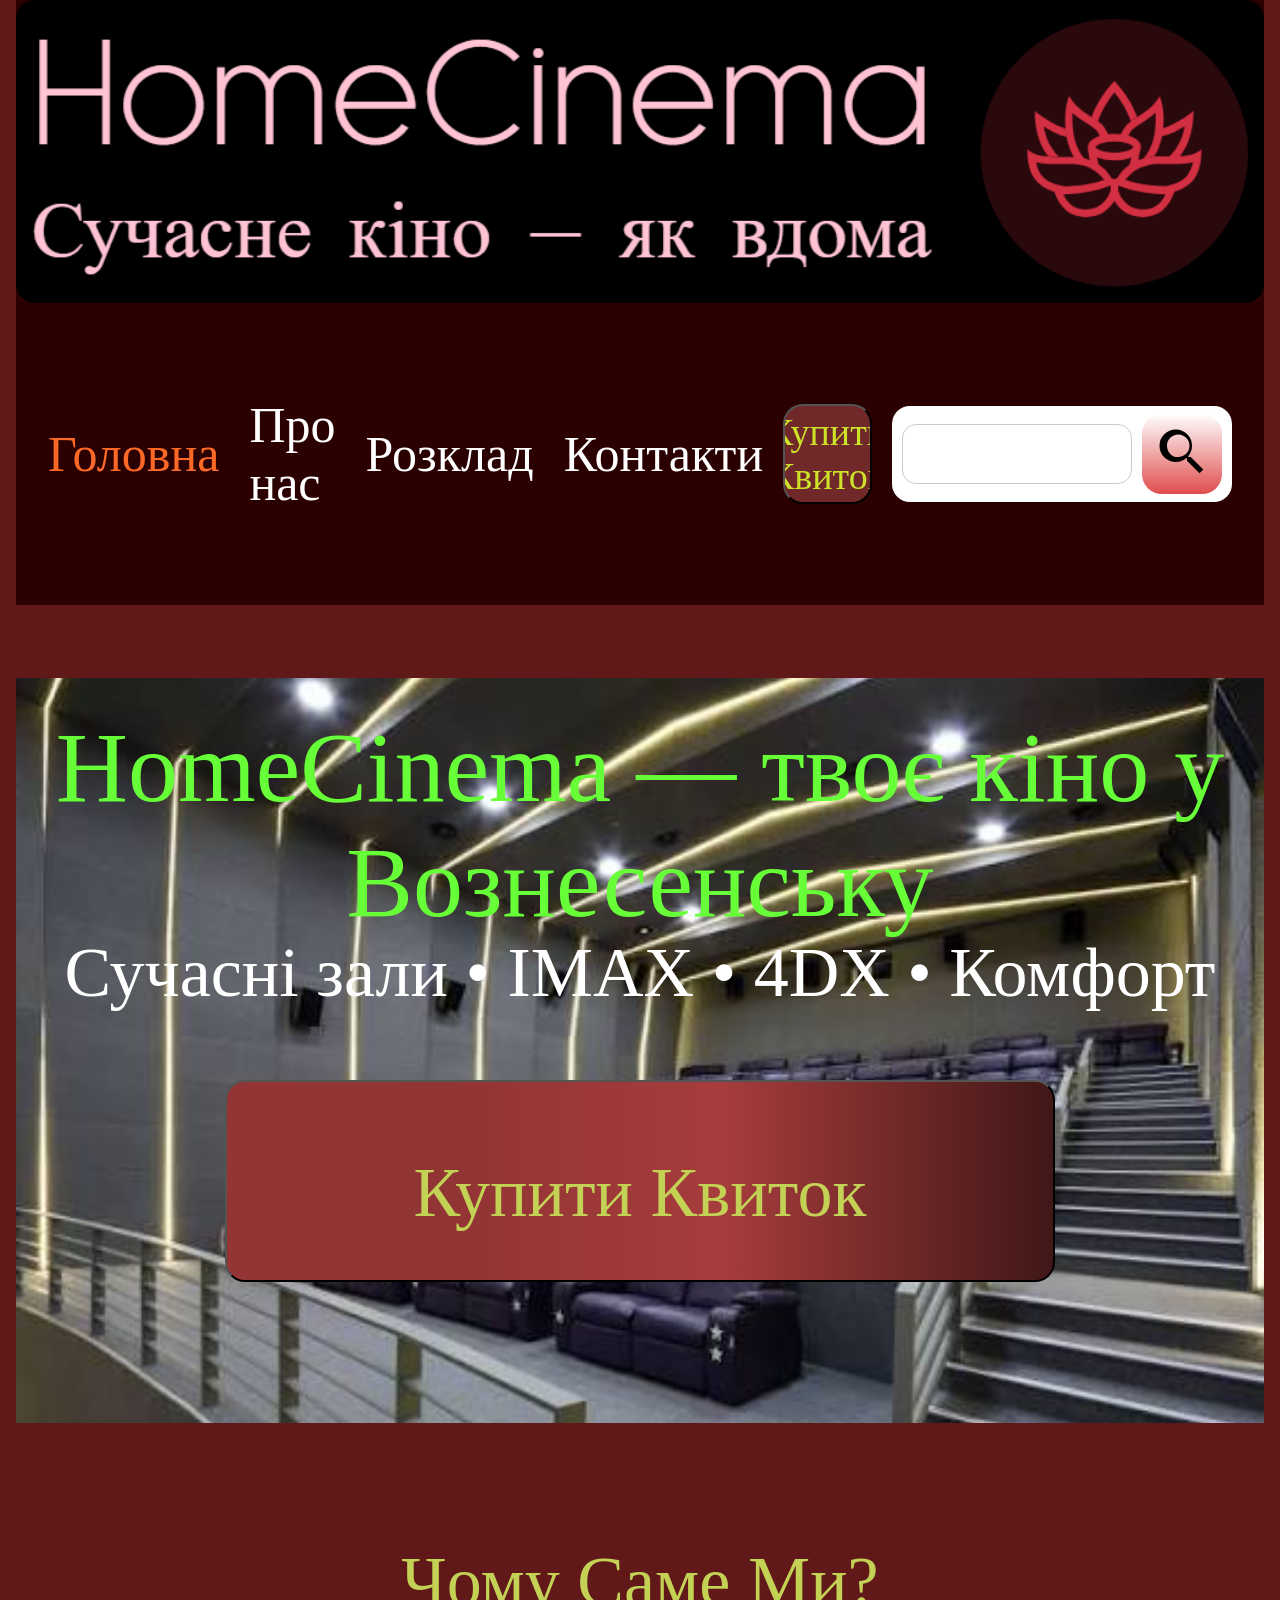
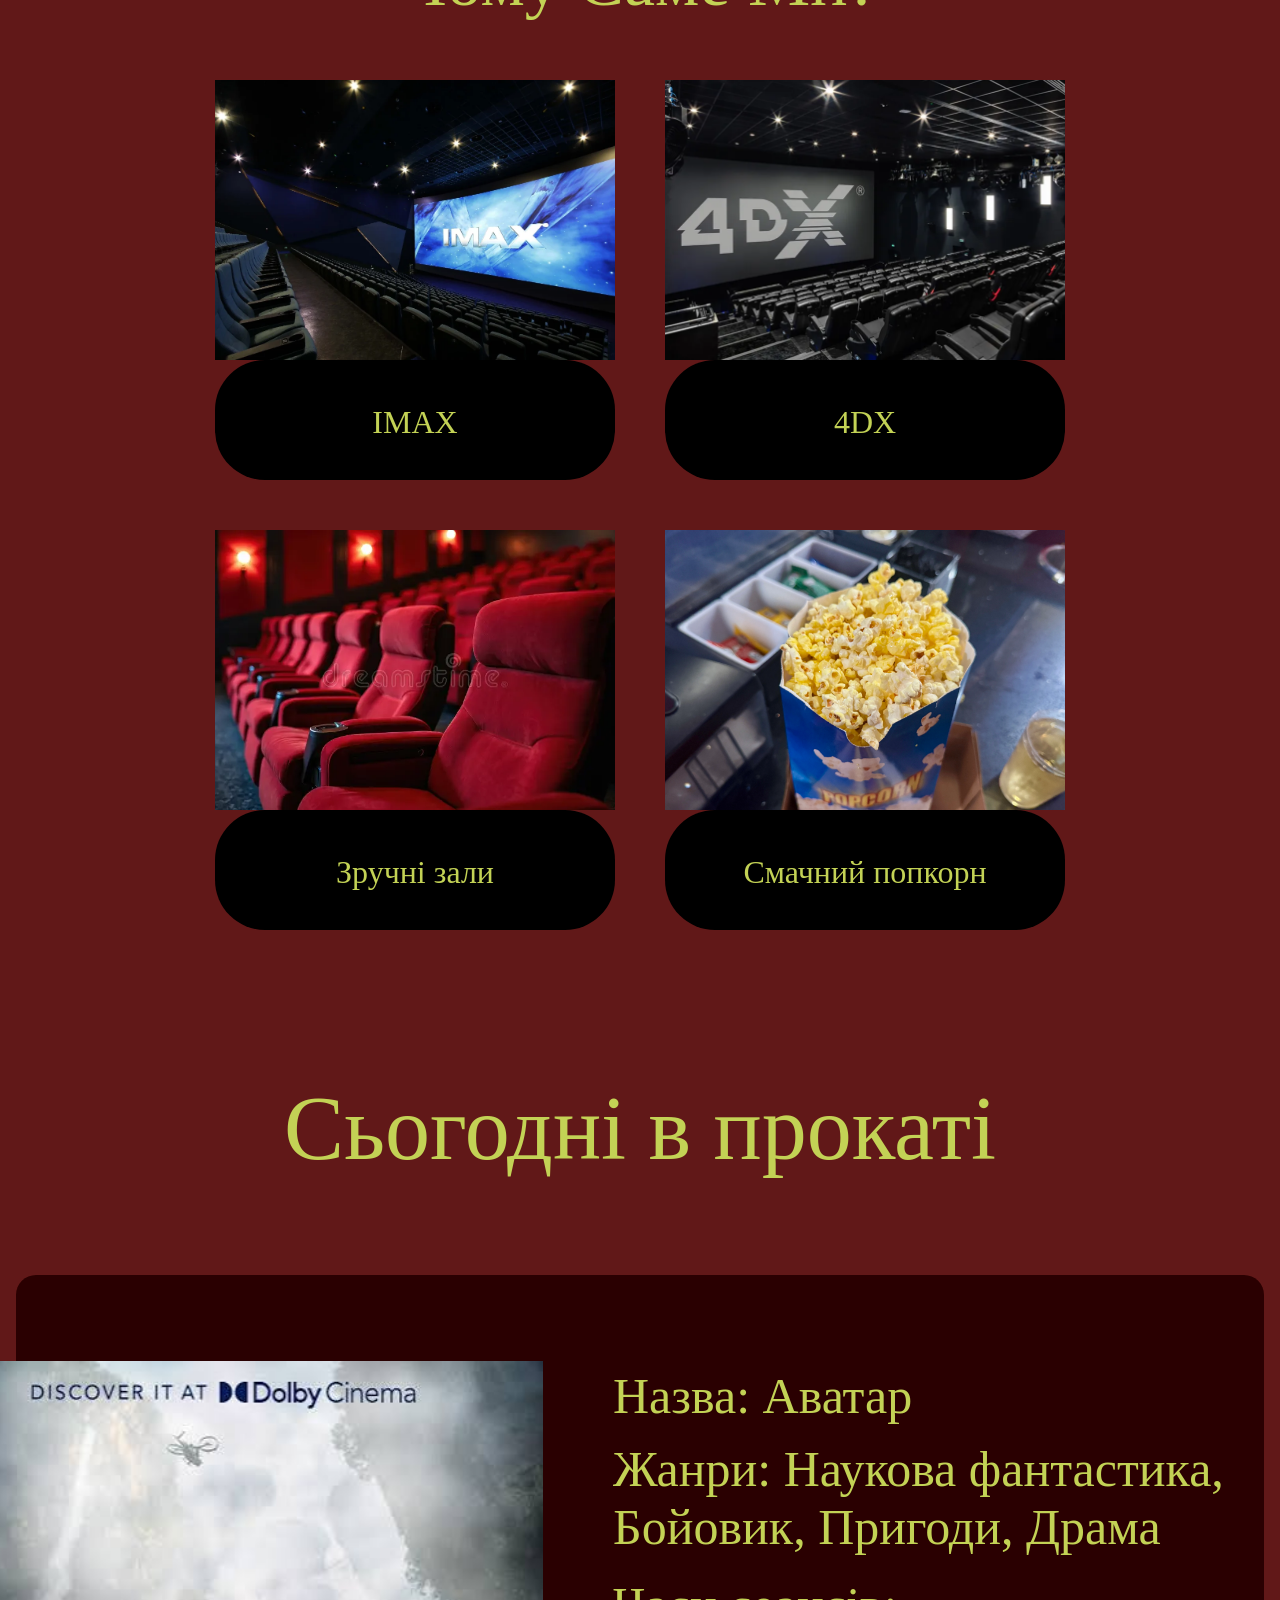
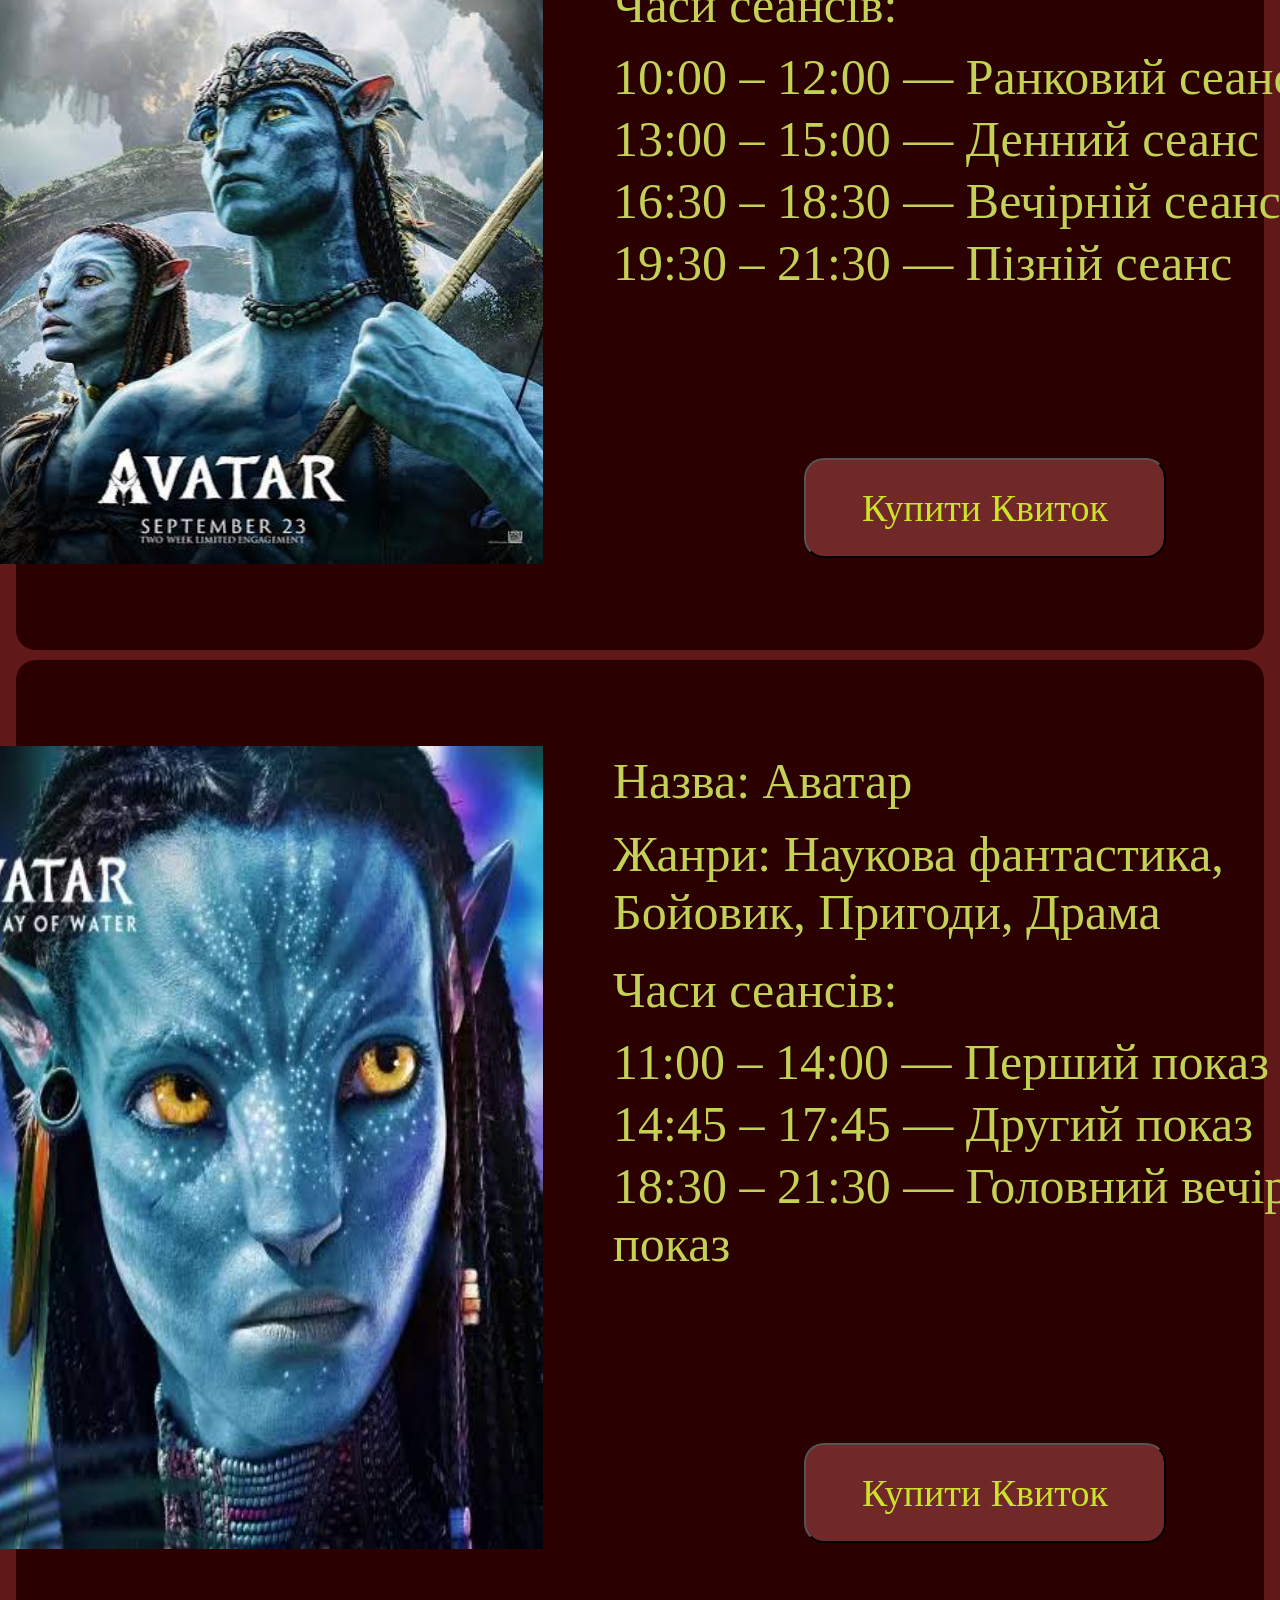
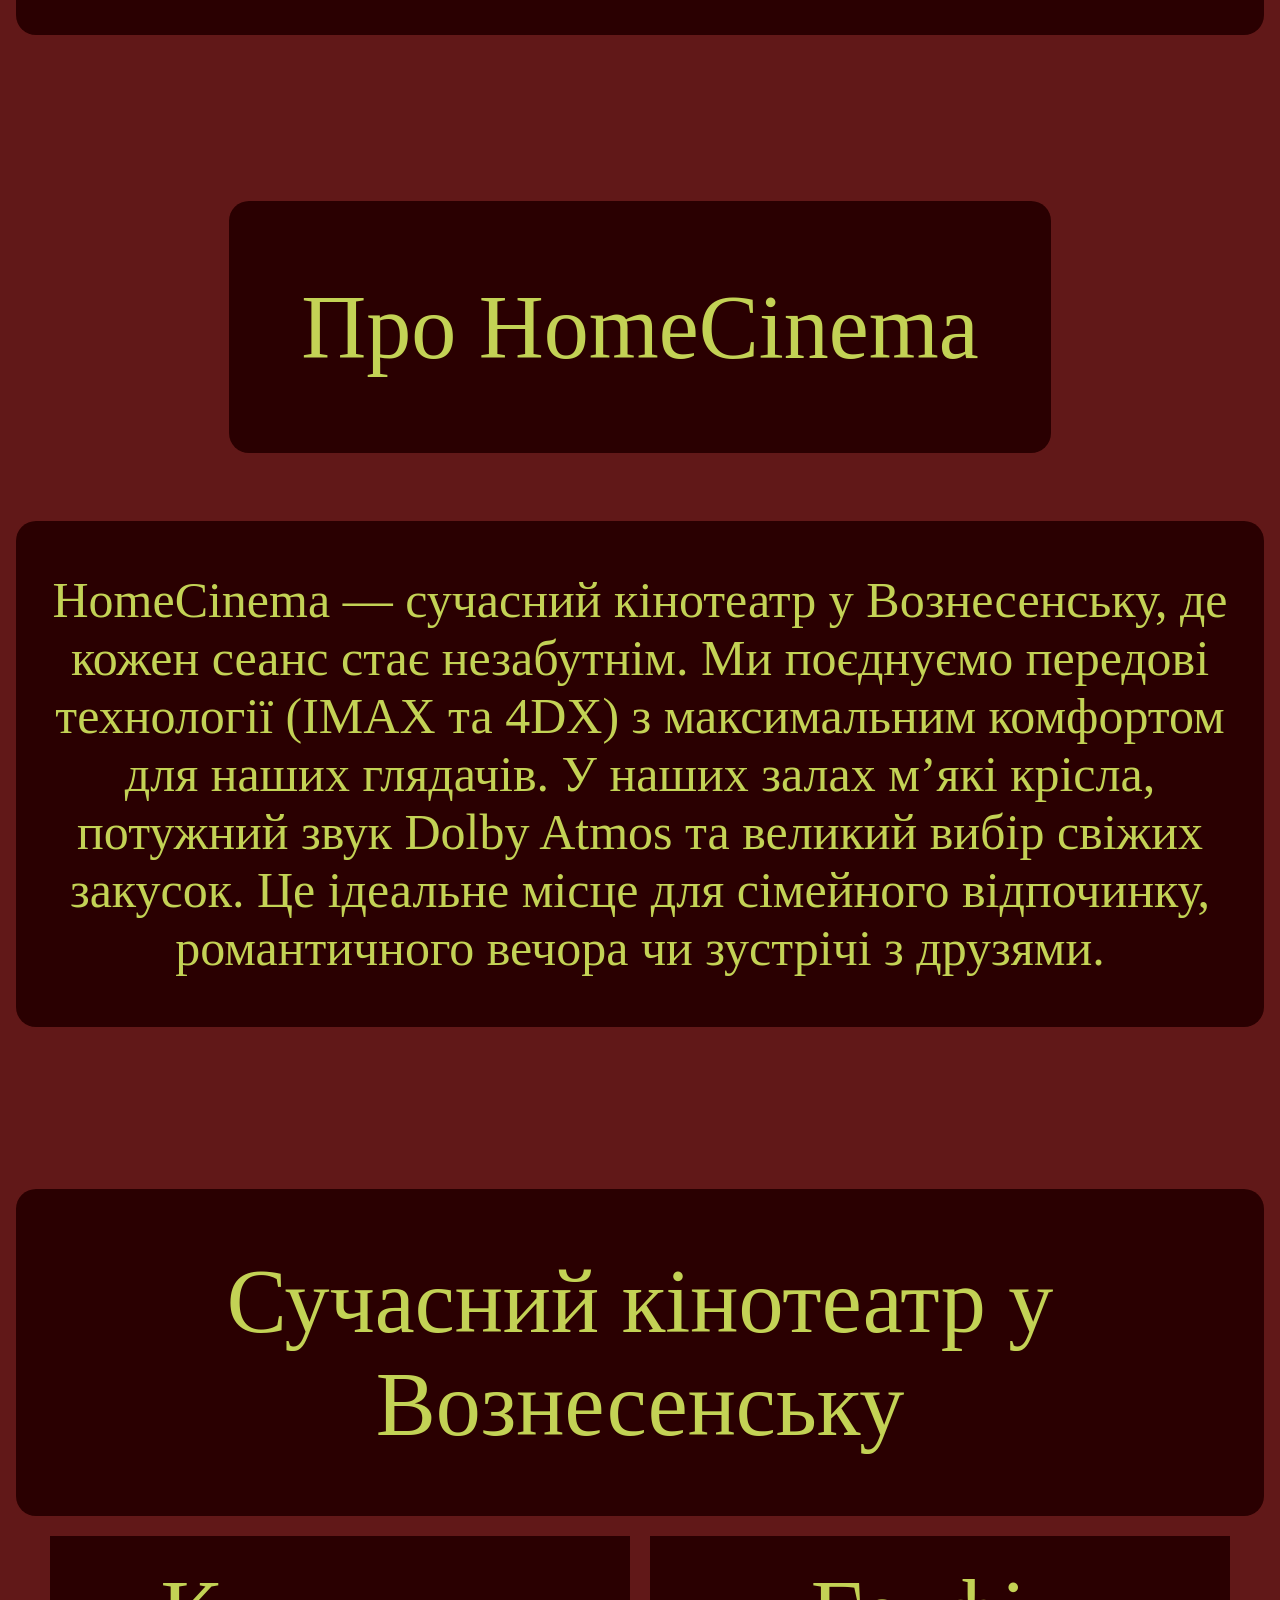
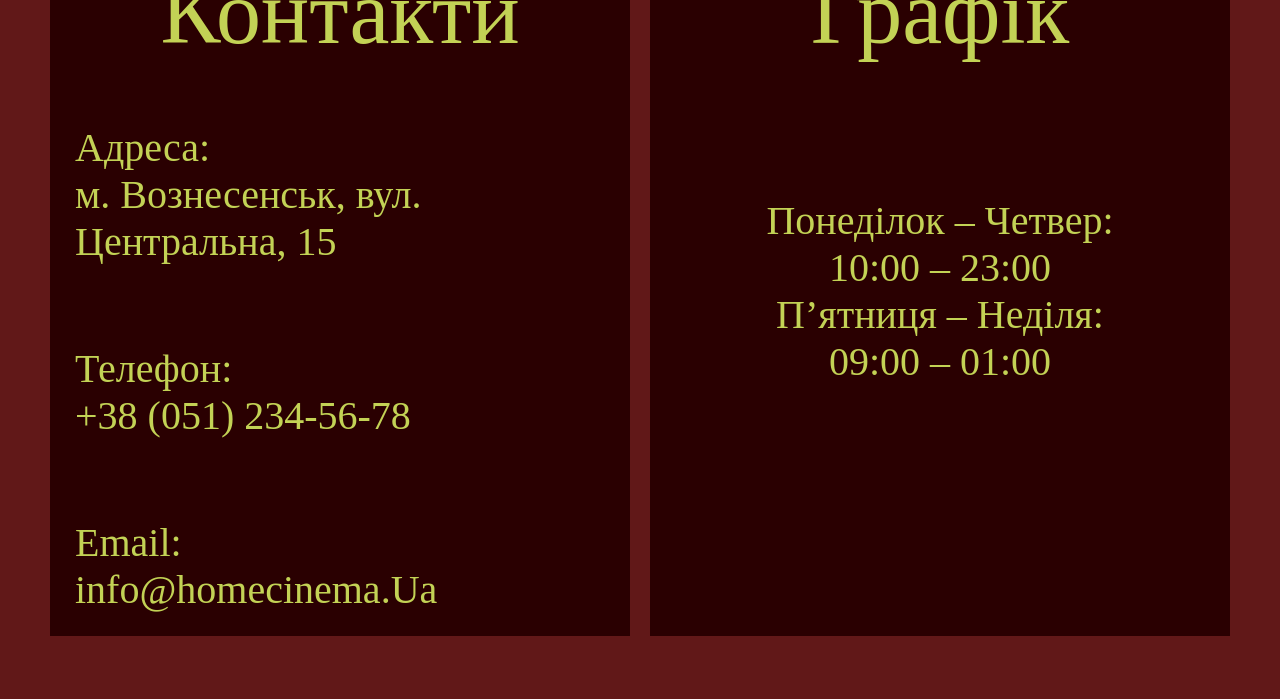
==== docs/index.html @ b706de4a "Add files via upload" ====
<!DOCTYPE html>
<html lang="ru">
<head>
    <meta charset="UTF-8">
    <meta name="viewport" content="width=device-width, initial-scale=1.0">
    <title>HomeCinema</title>
    <link rel="stylesheet" href="style.css">
</head>
<body>
    <header class="banner">
        <div class="logo">
            <img src="images/logo/HomeCinema-logo-transparent.png" alt="HomeCinema Logo" class="logo-image">
        </div>

        <div class="menu">
            <div class="menu-item">
                <a href="#" class="menu_link_now">Головна</a>
                <a href="about.html" class="menu_link">Про нас</a>
                <a href="schedule.html" class="menu_link">Розклад</a>
                <a href="contacts.html" class="menu_link">Контакти</a>
            </div>
            <button class="button" type="button"><p class="button_text">Купити Квиток</p></button>
            <div class="search">
                <input type="text" class="search_input" placeholder="">
                <button class="search_button" type="button" aria-label="Search">
                    <svg class="search_icon" viewBox="0 0 24 24" xmlns="http://www.w3.org/2000/svg" aria-hidden="true">
                        <path d="M15.5 14h-.79l-.28-.27A6.471 6.471 0 0016 9.5 6.5 6.5 0 109.5 16c1.61 0 3.09-.59 4.23-1.57l.27.28v.79l5 4.99L20.49 19l-4.99-5zm-6 0C8.01 14 6 11.99 6 9.5S8.01 5 10.5 5 15 7.01 15 9.5 12.99 14 10.5 14z"/>
                    </svg>
                </button>
            </div>
        </div>
    </header>

    <section class="hero_section">
        <h1 class="hero_section_title1">HomeCinema — твоє кіно у Вознесенську</h1>

        <h2 class="hero_text1">Сучасні зали • IMAX • 4DX • Комфорт</h2>

        <button class="hero_button" type="button"><p class="hero_button_text">Купити Квиток</p></button>
    </section>

    <section class="why_section">
        <h2 class="why_section_title">Чому Саме Ми?</h2>

        <div class="why_section_content">
            <article class="why_section_article">
                <img src="images/Imax.webp" alt="Why Section Imax" class="why_section_item_image">
                <div class="why_section_item_shadow">
                    <h3 class="why_section_item_title">IMAX</h3>
                    <p class="why_section_item_text">Відчуй кіно на новому рівні — гігантський екран та ефект присутності.</p>
                </div>
            </article>

            <article class="why_section_article">
                <img src="images/4DX.webp" alt="Why Section 4DX" class="why_section_item_image">
                <div class="why_section_item_shadow">
                    <h3 class="why_section_item_title">4DX</h3>
                    <p class="why_section_item_text">Рухомі крісла, вітер, вода та ефекти. Кіно, яке відчуваєш всім тілом.</p>
                </div>
            </article>

            <article class="why_section_article">
                <img src="images/Зручні зали.webp" alt="Why Section Зручні зали" class="why_section_item_image">
                <div class="why_section_item_shadow">
                    <h3 class="why_section_item_title">Зручні зали</h3>
                    <p class="why_section_item_text">Комфортні крісла для довгого перегляду</p>
                </div>
            </article>

            <article class="why_section_article">
                <img src="images/Смачний попкорн.webp" alt="Why Section Смачний попкорн" class="why_section_item_image">
                <div class="why_section_item_shadow">
                    <h3 class="why_section_item_title">Смачний попкорн</h3>
                    <p class="why_section_item_text">Смачні закуски та напої</p>
                </div>
            </article>
        </div>
    </section>

    <section class="at_cinema_section">
        <h2 class="at_cinema_tittle">Сьогодні в прокаті</h2>
        <article class="at_cinema_article">
            <img src="images/заставки/Аватар1.jfif" alt="At Cinema Фільм 1" class="at_cinema_item_image">
            <div class="at_cinema_item_shadow">
                <div class="at_cinema_item_text">
                    <p class="at_cinema_item_name">Назва: Аватар</p>
                    <p class="at_cinema_item_genres">Жанри: Наукова фантастика, Бойовик, Пригоди, Драма</p>
                    <p>Часи сеансів:</p>
                    <ul>
                        <li class="no_marks">10:00 – 12:00 — Ранковий сеанс</li>
                        <li class="no_marks">13:00 – 15:00 — Денний сеанс</li>
                        <li class="no_marks">16:30 – 18:30 — Вечірній сеанс</li>
                        <li class="no_marks">19:30 – 21:30 — Пізній сеанс </li>
                    </ul>
                </div>

                <button class="button" type="button"><p class="button_text">Купити Квиток</p></button>
            </div>
        </article>

        <article class="at_cinema_article">
            <img src="images/заставки/аватар2.jfif" alt="At Cinema Фільм 1" class="at_cinema_item_image">
            <div class="at_cinema_item_shadow">
                <div class="at_cinema_item_text">
                    <p class="at_cinema_item_name">Назва: Аватар</p>
                    <p class="at_cinema_item_genres">Жанри: Наукова фантастика, Бойовик, Пригоди, Драма</p>
                    <p>Часи сеансів:</p>
                    <ul>
                        <li class="no_marks">11:00 – 14:00 — Перший показ</li>
                        <li class="no_marks">14:45 – 17:45 — Другий показ</li>
                        <li class="no_marks">18:30 – 21:30 — Головний вечірній показ</li>
                    </ul>
                </div>

                <button class="button" type="button"><p class="button_text">Купити Квиток</p></button>
            </div>
        </article>
    </section>

    <section class="info_section">
        <div class="info_section_tittle">
            <h1 class="info_section_tittle_text">Про HomeCinema</h1>
        </div>

        <div class="info_section_text">
            <p>
            HomeCinema — сучасний кінотеатр у Вознесенську, де кожен сеанс стає незабутнім. Ми поєднуємо передові 
            технології (IMAX та 4DX) з максимальним комфортом для наших глядачів.
            У наших залах м’які крісла, потужний звук Dolby Atmos та великий вибір свіжих закусок. Це ідеальне місце 
            для сімейного відпочинку, романтичного вечора чи зустрічі з друзями.
            </p>
        </div>
    </section>

    <footer class="footer_section">
        <div class="footer_tittle">
            <h1 class="footer_tittle_text">Сучасний кінотеатр у Вознесенську</h1>
        </div>

        <div class="footer_info">
            <article class="footer_article">
                <h2 class="footer_article_tittle1">Контакти</h2>
                <p class="footer_article_text1">Адреса: <br> м. Вознесенськ, вул. Центральна, 15</p>
                <p class="footer_article_text1">Телефон: <br> +38 (051) 234-56-78</p>
                <p class="footer_article_text1">Email: <br> info@homecinema.Ua</p>
            </article>

            <article class="footer_article">
                <h2 class="footer_article_tittle2">Графік</h2>
                <p class="footer_article_text2">Понеділок – Четвер: <br> 10:00 – 23:00 <br> П’ятниця – Неділя: <br> 09:00 – 01:00</p>
            </article>
        </div>
    </footer>
</body>
</html>
---- docs/style.css ----
* {
    box-sizing: border-box;
}

html {
    font-size: 16px;
    -webkit-text-size-adjust: 100%;
    -ms-text-size-adjust: 100%;
    text-size-adjust: 100%;
}

html, body {
    max-width: 100%;
    overflow-x: hidden;
}

img {
    max-width: 100%;
    height: auto;
}

body {
    display: flex;
    flex-direction: column;
    align-items: center;
    gap: 73px;

    margin: 0;
    padding: 0 16px;
    width: 100%;
    max-width: 100%;

    background-color: #611818;
    font-size: 16px;
}

/* #region Header */
.banner {
    display: flex;
    flex-direction: column;
    justify-content: center;
    align-items: stretch;
    width: 100%;
    max-width: 1800px;

    background-color: #2A0001;
}

.logo {
    width: 100%;
    height: 302.67px;

    display: flex;
    justify-content: center;

    background-color: #000000;
    
    border-radius: 19px;
    overflow: hidden;
}

.logo_image {
    width: 1214.86px;
    height: 100%;
}

.menu {
    width: 100%;
    height: 302.67px;

    display: flex;
    flex-direction: row;
    justify-content: space-between;
    align-items: center;
    padding: 0 60px;
    box-sizing: border-box;
    gap: 20px;
}

.menu-item {
    width: 1030px;
    height: 61.69px;

    display: flex;
    flex-direction: row;
    align-items: center;
    gap: 30px;
}

.menu_link_now {
    font-family: "Imperial Script", cursive;
    font-weight: 400;
    font-size: 50px;
    color: #FF6928;
    text-decoration: none;
}

.menu_link {
    font-family: "Imperial Script", cursive;
    font-weight: 400;
    font-size: 50px;
    color: #FFFFFF;
    text-decoration: none;
}

.menu_link:hover {
    color: #FF8D28;
}

.button {
    width: 362px;
    height: 100px;

    display: flex;
    justify-content: center;
    align-items: center;

    background-color: #702828;

    border-radius: 20px;
    overflow: hidden;

    font-family: "Imperial Script", cursive;
    font-weight: 400;
    font-size: 38px;
    color: #CDE329;
    text-decoration: none;
}

.button:hover {
    color: #A7FFE4;
}

.button:active {
    background-color: #A73C3C;
    color: #A7FFE4;
}

.search {
    width: 400px;
    height: 96.35px;

    display: flex;
    align-items: center;
    gap: 10px;
    padding: 0 10px;

    background-color: #FFFFFF;
    border-radius: 18px;
    box-sizing: border-box;
}

.search_input {
    flex: 1;
    height: 60px;

    padding: 0 14px;
    border: 1px solid #CCCCCC;
    border-radius: 14px;
    font-size: 16px;
    color: #000000;
}

.search_button {
    width: 80px;
    height: 80px;

    background: linear-gradient(to top, #E04D4D, #FFFFFF);
    border: none;
    border-radius: 20px;
    cursor: pointer;
    color: #000000;
    transition: color 0.18s ease, background 0.18s ease;
}

.search_icon {
    width: 60px;
    height: 60px;
    fill: currentColor;
}

.search_button:hover {
    background: linear-gradient(
        to top,
        #E04D4D 0%,
        #F05B5B 40%,
        #F69797 70%,
        #FDEAEA 90%,
        #FFFFFF 100%
    );
}

.search_button:active {
    color: #6e3538;
}
/* #endregion */

/* #region Hero Section */
.hero_section {
    display: flex;
    flex-direction: column;
    align-items: center;
    justify-content: center;

    width: 100%;
    max-width: 1812px;
    min-height: 700px;
    padding: 24px 20px;

    background-image: url("images/herosection1.jfif");
    background-size: cover;
    background-position: center;
    background-repeat: no-repeat;
}

.hero_section_title1 {
    width: 1722px;
    height: 136px;

    font-family: "Inder";
    font-weight: 400;
    font-size: 100px;
    color: #67FF38;
    text-align: center;

    margin-top: 0px;
    margin-bottom: 29px;
    
}

.hero_section_title2 {
    width: 1722px;
    height: 136px;

    font-family: "Inder";
    font-weight: 400;
    font-size: 100px;
    color: #67FF38;
    text-align: center;

    margin-top: 0px;
}

.hero_text1 {
    width: 1276px;
    height: 88px;

    font-family: "Inder";
    font-weight: 400;
    font-size: 70px;
    color: #FFFFFF;
    text-align: center;
}

.hero_text2 {
    width: 1276px;
    height: 176px;

    font-family: "Inder";
    font-weight: 400;
    font-size: 70px;
    color: #FFFFFF;
    text-align: center;

    margin-top: 304px;
}

.hero_button {
    width: 830px;
    height: 202px;

    border-radius: 20px;
    background: linear-gradient(to right,
    #933535 2%, 
    #913434 27%,
    #A73C3C 60%,
    #411717 100%);

    font-family: "Inder";
    font-weight: 400;
    font-size: 70px;
    color: #C3D255;
    text-align: center;

    transition: background 2.0s ease, color 0.3s ease;
    margin-bottom: 109px;
}

.hero_button:hover {
    background: linear-gradient(to right,
    #933535 2%, 
    #913434 27%,
    #A73C3C 39%,
    #411717 87%);
    color: #A7FFE4;

    transition: background 2.0s ease;
}

.hero_button:active {
    background: linear-gradient(to right,
    #933535 2%, 
    #913434 10%,
    #A73C3C 25%,
    #4C1B1B 58%,
    #411717 100%);
    color: #A7FFE4;
}
/* #endregion */

/* #region Why Section and our advantages */
/* #region Why Section */
.why_section {
    display: flex;
    flex-direction: column;
    align-items: center;

    width: 100%;
    max-width: 1800px;
    min-height: 630px;
}

.why_section_title {
    width: 545px;
    height: 88px;

    font-family: "Inder";
    font-weight: 400;
    font-size: 70px;
    color: #C3D255;
    text-align: center;

    margin-top: 46px;
    margin-bottom: 50px;
}

.why_section_content {
    display: flex;
    flex-direction: row;
    justify-content: center;
    align-items: center;

    width: 100%;
    max-width: 1750px;
    min-height: 400px;

    margin-top: 0px;
    gap: 50px;
}

.why_section_article {
    display: flex;
    flex-direction: column;
    align-items: center;
    justify-content: flex-start;

    width: 400px;
    height: 400px;
}

.why_section_item_image {
    width: 400px;
    height: 280px;
    object-fit: cover;
}

.why_section_item_shadow {
    width: 400px;
    height: 120px;
    position: relative;

    background-color: #000000;
    border-radius: 50px;
    overflow: hidden;
    transition: background-color 0.3s ease;
}

.why_section_item_title,
.why_section_item_text {
    position: absolute;
    left: 0;
    width: 100%;
    padding: 0 24px;
    box-sizing: border-box;
}

.why_section_item_title {
    top: calc(50% - 16px);
    font-family: "Inder";
    font-weight: 400;
    font-size: 32px;
    color: #C3D255;
    text-align: center;
    margin: 0;
    transition: top 0.25s ease, color 0.25s ease;
}

.why_section_item_text {
    bottom: 30px;
    font-family: "Inder";
    font-weight: 400;
    font-size: 16px;
    color: #FFFFFF;
    text-align: center;
    margin: 0;
    opacity: 0;
    transition: opacity 0.25s ease;
}

.why_section_article:hover .why_section_item_shadow {
    background-color: #120000;
}

.why_section_article:hover .why_section_item_title {
    top: 10px;
    color: #FFFFFF;
}

.why_section_article:hover .why_section_item_text {
    top: 50px;
    opacity: 1;
}
/* #endregion */

/* #region Our Advantages */
.Our_advantages {
    display: flex;
    flex-direction: column;
    align-items: center;

    width: 100%;
    max-width: 1806px;
    min-height: 1180px;

    background-color: #2A0001;
}

.Our_advantages_title {
    width: 928px;
    height: 113px;

    font-family: "Inder";
    font-weight: 400;
    font-size: 90px;
    color: #C3D255;
    text-align: center;

    margin-top: 28.5px;
    margin-bottom: 10px;
}

.Our_advantages_section_content1,
.Our_advantages_section_content2 {
    display: flex;
    flex-direction: row;
    justify-content: center;
    align-items: center;

    width: 100%;
    max-width: 1750px;
    min-height: 450px;

    margin-top: 0px;
    gap: 50px;
}

.Our_advantages_section_article {
    display: flex;
    flex-direction: column;
    align-items: center;
    justify-content: flex-start;

    width: 400px;
    height: 450px;
}

.Our_advantages_section_item_image {
    width: 400px;
    height: 320px;
    object-fit: cover;
}

.Our_advantages_section_item_shadow {
    width: 400px;
    height: 120px;
    position: relative;

    background-color: #000000;
    border-radius: 50px;
    overflow: hidden;
    transition: background-color 0.3s ease;
}

.Our_advantages_section_item_title,
.Our_advantages_section_item_text {
    position: absolute;
    left: 0;
    width: 100%;
    padding: 0 24px;
    box-sizing: border-box;
}

.Our_advantages_section_item_title {
    top: calc(50% - 16px);
    font-family: "Inder";
    font-weight: 400;
    font-size: 32px;
    color: #C3D255;
    text-align: center;
    margin: 0;
    transition: top 0.25s ease, color 0.25s ease;
}

.Our_advantages_section_item_text {
    top: 60px;
    font-family: "Inder";
    font-weight: 400;
    font-size: 16px;
    color: #FFFFFF;
    text-align: center;
    margin: 0;
    opacity: 0;
    transition: opacity 0.25s ease;
}

.Our_advantages_section_article:hover .Our_advantages_section_item_shadow {
    background-color: #120000;
}

.Our_advantages_section_article:hover .Our_advantages_section_item_title {
    top: 10px;
    color: #FFFFFF;
}

.Our_advantages_section_article:hover .Our_advantages_section_item_text {
    opacity: 1;
}
/* #endregion */
/* #endregion */

/* #region at_cinema */
.at_cinema_section {
    display: flex;
    flex-direction: column;
    align-items: center;
    gap: 10px;

    width: 100%;
    max-width: 1840px;
    min-height: 2103px;
}

.at_cinema_tittle {
    width: 849px;
    height: 113px;

    font-family: "Inder";
    font-weight: 400;
    font-size: 90px;
    color: #C3D255;
    text-align: center;
}

.at_cinema_article {
    width: 100%;
    max-width: 1820px;
    min-height: 975px;

    display: flex;
    flex-direction: row;
    align-items: center;
    justify-content: center;
    gap: 50px;

    border-radius: 20px;

    background-color: #2A0001;
}

.at_cinema_item_image {
    width: 640px;
    height: 803px;
}

.at_cinema_item_shadow {
    width: 1000px;
    height: 831px;

    display: flex;
    flex-direction: column;
    justify-content: space-between;
    align-items: center;
    padding: 20px;
    box-sizing: border-box;
}

.at_cinema_item_text {
    display: flex;
    flex-direction: column;
    align-items: flex-start;
    gap: 10px;

    width: 100%;
    font-family: "Inder";
    font-weight: 400;
    font-size: 50px;
    color: #C3D255;
}

.at_cinema_item_text p {
    margin: 0;
}

.at_cinema_item_name {
    width: 347px;
    height: 63px;

    margin-top: 10px;
}

.at_cinema_item_genres {
    width: 744px;
    height: 126px;

    margin-top: 10px;
    margin-bottom: 10px;
}

.at_cinema_item_text ul {
    list-style: none;
    margin: 0;
    padding: 0;
}

.no_marks {
    margin: 4px 0 0;
    padding: 0;
}
/* #endregion */

/* #region info_section */
.info_section {
    display: flex;
    flex-direction: column;
    align-items: center;
    justify-content: center;
    width: 100%;
    max-width: 1820px;
}

.info_section_tittle {
    display: flex;
    align-items: center;
    justify-content: center;

    margin-top: 93px;
    margin-bottom: 68px;

    width: min(100%, 822px);
    min-height: 250px;

    background-color: #2A0001;

    border-radius: 20px;
}

.info_section_tittle_text {
    font-family: "Inder";
    font-weight: 400;
    font-size: 90px;
    color: #C3D255;
    text-align: center;
}

.info_section_text {
    display: flex;
    align-items: center;
    justify-content: center;

    margin-bottom: 79px;

    width: min(100%, 1820px);
    min-height: 418px;

    background-color: #2A0001;

    border-radius: 20px;

    font-family: "Inder";
    font-weight: 400;
    font-size: 50px;
    color: #C3D255;
    text-align: center;
}
/* #endregion */

/* #region footer */
.footer_section {
    display: flex;
    flex-direction: column;
    align-items: center;
    justify-content: center;
    width: 100%;
    max-width: 1820px;
}

.footer_tittle {
    display: flex;
    align-items: center;
    justify-content: center;

    margin-top: 10px;
    margin-bottom: 20px;

    width: min(100%, 1810px);
    min-height: 250px;

    background-color: #2A0001;

    border-radius: 20px;
}

.footer_tittle_text {
    font-family: "Inder";
    font-weight: 400;
    font-size: 90px;
    color: #C3D255;
    text-align: center;
}

.footer_info {
    display: flex;
    align-items: center;
    justify-content: center;

    width: 100%;
    max-width: 1800px;
    min-height: 700px;
    
    gap: 20px;

    margin-bottom: 63px;
}

.footer_article {
    display: flex;
    flex-direction: column;
    
    width: 580px;
    height: 700px;

    background-color: #2A0001;
}

.footer_article_tittle1 {
    font-family: "Inder";
    font-weight: 400;
    font-size: 90px;
    color: #C3D255;
    text-align: center;

    margin-top: 25px;
    margin-bottom: 20px;
}

.footer_article_tittle2 {
    font-family: "Inder";
    font-weight: 400;
    font-size: 90px;
    color: #C3D255;
    text-align: center;

    margin-top: 25px;
    margin-bottom: 93.39px;
}

.footer_article_text1 {
    font-family: "Inder";
    font-weight: 400;
    font-size: 40px;
    color: #C3D255;
    text-align: left;

    margin-left: 25px;
}

.footer_article_text2 {
    font-family: "Inder";
    font-weight: 400;
    font-size: 40px;
    color: #C3D255;
    text-align: center;
}
/* #endregion */

.logo_image,
.logo-image {
    width: 100%;
    height: 100%;
    object-fit: cover;
}

@media (max-width: 575.99px) {
    body {
        gap: 24px;
        padding: 0 12px;
    }

    .banner {
        width: 100%;
    }

    .logo {
        height: auto;
        min-height: 180px;
        border-radius: 12px;
    }

    .menu {
        flex-direction: column;
        height: auto;
        padding: 20px 16px;
        gap: 16px;
    }

    .menu-item {
        width: 100%;
        height: auto;
        flex-wrap: wrap;
        justify-content: center;
        gap: 12px 16px;
    }

    .menu_link_now,
    .menu_link {
        font-size: clamp(28px, 6vw, 38px);
    }

    .button,
    .search {
        width: 100%;
        max-width: 100%;
        height: auto;
        min-height: 56px;
    }

    .button {
        padding: 12px 16px;
        font-size: clamp(24px, 5vw, 32px);
    }

    .search {
        padding: 8px;
    }

    .search_input {
        height: 44px;
        font-size: 15px;
    }

    .search_button {
        width: 48px;
        height: 48px;
    }

    .hero_section {
        width: 100%;
        height: auto;
        min-height: 70vh;
        padding: 24px 16px;
        justify-content: center;
        gap: 16px;
    }

    .hero_section_title1,
    .hero_section_title2,
    .hero_text1,
    .hero_text2 {
        width: 100%;
        height: auto;
        font-size: clamp(28px, 6vw, 44px);
        margin: 0;
    }

    .hero_button {
        width: min(100%, 320px);
        height: auto;
        min-height: 72px;
        padding: 16px 20px;
        font-size: clamp(28px, 6vw, 36px);
        margin-bottom: 0;
    }

    .why_section,
    .why_section_content,
    .Our_advantages,
    .Our_advantages_section_content1,
    .Our_advantages_section_content2,
    .at_cinema_section,
    .info_section,
    .footer_section,
    .history_section,
    .Our_team_section,
    .facts_section,
    .new_guests_section,
    .search_panel_section {
        width: 100%;
        height: auto;
        min-height: auto;
        padding: 20px 12px;
    }

    .why_section_title,
    .Our_advantages_title,
    .at_cinema_tittle,
    .info_section_tittle_text,
    .footer_tittle_text,
    .history_section_title,
    .Our_team_section_title,
    .facts_section_title,
    .new_guests_tittle {
        width: 100%;
        height: auto;
        font-size: clamp(28px, 6vw, 44px);
        margin: 20px 0;
    }

    .why_section_content,
    .Our_advantages_section_content1,
    .Our_advantages_section_content2 {
        flex-direction: column;
        gap: 20px;
    }

    .why_section_article,
    .Our_advantages_section_article {
        width: 100%;
        max-width: 400px;
        height: auto;
    }

    .why_section_item_image,
    .why_section_item_shadow,
    .Our_advantages_section_item_image,
    .Our_advantages_section_item_shadow {
        width: 100%;
        height: auto;
    }

    .why_section_item_shadow,
    .Our_advantages_section_item_shadow {
        min-height: 120px;
    }

    .at_cinema_article {
        flex-direction: column;
        width: 100%;
        height: auto;
        padding: 16px;
        gap: 20px;
    }

    .at_cinema_item_image {
        width: 100%;
        max-width: 100%;
        height: auto;
    }

    .at_cinema_item_shadow {
        width: 100%;
        height: auto;
        padding: 16px;
    }

    .at_cinema_item_text {
        font-size: clamp(22px, 4.8vw, 30px);
    }

    .at_cinema_item_name,
    .at_cinema_item_genres {
        width: 100%;
        height: auto;
    }

    .info_section_tittle,
    .info_section_text,
    .footer_tittle,
    .footer_info,
    .footer_article,
    .history_section_article,
    .our_team_section_article,
    .fact-card {
        width: 100%;
        height: auto;
        min-height: auto;
    }

    .footer_info {
        flex-direction: column;
        gap: 16px;
        padding: 0;
    }

    .footer_article {
        padding: 16px;
    }

    .footer_article_tittle1,
    .footer_article_tittle2,
    .footer_article_text1,
    .footer_article_text2 {
        font-size: clamp(24px, 5vw, 32px);
        margin: 0 0 12px;
        text-align: center;
    }

    .history_section_article,
    .our_team_section_article {
        flex-direction: column;
        gap: 16px;
    }

    .history_section_image,
    .our_team_section_image {
        width: 100%;
        height: auto;
        margin: 0;
    }

    .history_section_text,
    .our_team_section_text {
        width: 100%;
        height: auto;
        font-size: clamp(20px, 4.5vw, 28px);
    }

    .facts-left,
    .facts-right {
        position: static;
        width: 100%;
        gap: 20px;
    }

    .facts_section_image1,
    .facts_section_image2,
    .facts_section_image3,
    .facts_section_image4,
    .facts_section_image5 {
        max-width: 100%;
    }

    .schedule_button {
        width: 100%;
        height: auto;
        min-height: 140px;
        padding: 20px;
        font-size: clamp(28px, 6vw, 40px);
    }

    .filter_panel {
        flex-wrap: wrap;
        gap: 8px;
        width: 100%;
        height: auto;
    }

    .filter_day,
    .filter_month {
        width: calc(50% - 8px);
        min-height: 56px;
        font-size: clamp(18px, 4vw, 24px);
    }

    .filter_day_text,
    .filter_day_date,
    .filter_month_text,
    .filter_month_date {
        width: 100%;
        height: auto;
        min-height: 56px;
        font-size: inherit;
    }
}

@media (min-width: 576px) {
    body {
        padding: 0 16px;
    }

    .menu {
        padding: 24px 32px;
    }

    .hero_section {
        padding: 32px 24px;
    }

    .why_section_content {
        flex-wrap: wrap;
    }
}

/* #region history_section */
.history_section {
    width: 100%;
    max-width: 1820px;
    min-height: 700px;

    display: flex;
    flex-direction: column;
    align-items: center;
    justify-content: center;

    background-color: #2A0001;
}

.history_section_title {
    width: 928px;
    height: 124px;

    font-family: "Inder";
    font-weight: 400;
    font-size: 90px;
    color: #C3D255;
    text-align: center;

    margin-top: 24px;
}

.history_section_article {
    width: 1754px;
    height: 466.79px;

    display: flex;
    flex-direction: row;
    gap: 50px;

    border-radius: 20px;

    margin-top: 20px;
}

.history_section_image {
    width: 622.38px;
    height: 466.79px;

    margin-right: 50px;
}

.history_section_text {
    width: 1081.62px;
    height: 466.79px;

    font-family: "Inder";
    font-weight: 400;
    font-size: 40px;
    color: #C3D255;
    text-align: left;

    padding: 20px;
}
/* #endregion */

/* #region Our_team_section */
.Our_team_section {
    width: 100%;
    max-width: 1806px;
    min-height: 2952px;

    display: flex;
    flex-direction: column;
    align-items: center;
    justify-content: center;

    background-color: #2A0001;

    gap: 15px;
}

.Our_team_section_title {
    font-family: "Inder";
    font-weight: 400;
    font-size: 90px;
    color: #C3D255;
    text-align: center;
}

.our_team_section_article {
    width: 1658px;
    height: 580px;

    display: flex;
    flex-direction: row;
    align-items: center;
    justify-content: center;
    gap: 50px;
}

.our_team_section_image {
    width: 400px;
    height: 580px;

    border-radius: 20px;
}

.our_team_section_text {
    width: 1152px;
    height: 436px;

    font-family: "Inder";
    font-weight: 400;
    font-size: 50px;
    color: #C3D255;
    text-align: left;
}
/* #endregion */

/* #region facts_section */
.facts_section {
    width: 100%;
    max-width: 1806px;
    min-height: 2300px;

    position: relative;
    background-color: #2A0001;
}

.facts_section_title {
    font-family: "Inder";
    font-weight: 400;
    font-size: 90px;
    color: #C3D255;
    text-align: center;

    margin-top: 28.5px;
}

.facts-left,
.facts-right {
    position: absolute;
    top: 200px;
    display: flex;
    flex-direction: column;
    gap: 60px;
}

.facts-left {
    left: 98px;
    width: 750px;
}

.facts-right {
    right: 89px;
    width: 640px;
}

.fact-card {
    display: flex;
    flex-direction: column;
    align-items: center;
    gap: 10px;
}

.facts_section_image1,
.facts_section_image2,
.facts_section_image3,
.facts_section_image4,
.facts_section_image5 {
    position: static !important;
    width: 100%;
    height: auto;
    max-width: 750px;
}

.facts_section_text1,
.facts_section_text2,
.facts_section_text3,
.facts_section_text4,
.facts_section_text5 {
    position: static !important;
    width: 100%;
    margin: 10px 0 0 0;
    font-family: "Inder";
    font-weight: 400;
    font-size: 40px;
    color: #C3D255;
    text-align: center;
}
/* #endregion */

/* #region new_guests_section */
.new_guests_section {
    width: 100%;
    max-width: 1795px;
    min-height: 646px;

    display: flex;
    flex-direction: column;
    align-items: center;
    justify-content: center;

    background-color: #2A0001;
}

.new_guests_tittle {
    font-family: "Inder";
    font-weight: 400;
    font-size: 70px;
    color: #C3D255;
    text-align: center;

    margin-top: 45px;
}

.schedule_button {
    width: 900px;
    height: 280px;

    display: flex;
    flex-direction: column;
    justify-content: center;

    font-family: "Inder";
    font-weight: 400;
    font-size: 70px;
    color: #C3D255;
    text-align: center;

    border-radius: 20px;
    background-color: #702828;

     text-decoration: none; /* Remove underline */
}

.schedule_button:hover {
    color: #A7FFE4;
}

.schedule_button:active {
    color: #A7FFE4;
    background-color: #A73C3C;
}
/* #endregion */

/* #region search_panel_section */
.search_panel_section {
    width: 100%;
    max-width: 1821px;
    height: 214px;

    display: flex;
    flex-direction: row;
    align-items: center;
    justify-content: center;
    gap: 100px;

    padding: 0 20px;
    background-color: #2A0001;
}

.filter_panel {
    width: auto;
    max-width: 1129px;
    height: 152px;

    display: flex;
    flex-direction: row;
    justify-content: flex-start;
    flex-wrap: nowrap;
    align-items: stretch;

    gap: 0;
    margin: 0;
    box-sizing: border-box;
}

.filter_day {
    width: 199px;
    height: 152px;

    display: flex;
    flex-direction: column;
    justify-content: center;
    align-items: center;
    gap: 0;

    font-family: "Inder";
    font-weight: 400;
    font-size: 50px;
}

.filter_day_text {
    width: 199px;
    height: 76px;

    display: flex;
    align-items: center;
    justify-content: center;
    text-align: center;

    background-color: #A73C3C;

    color: #FFFFFF;
}

.filter_day_date {
    width: 199px;
    height: 76px;

    display: flex;
    align-items: center;
    justify-content: center;
    text-align: center;

    background-color: #D9D9D9;

    color: #000000;
}

.filter_month {
    width: 230px;
    height: 152px;

    display: flex;
    flex-direction: column;
    justify-content: center;
    align-items: center;
    gap: 0;

    font-family: "Inder";
    font-weight: 400;
    font-size: 50px;
}

.filter_month_text {
    width: 230px;
    height: 76px;

    display: flex;
    align-items: center;
    justify-content: center;
    text-align: center;

    background-color: #A73C3C;

    color: #FFFFFF;
}

.filter_month_date {
    width: 230px;
    height: 76px;

    display: flex;
    align-items: center;
    justify-content: center;
    text-align: center;

    background-color: #D9D9D9;

    color: #000000;
}

.filter_year {
    width: 150px;
    height: 152px;

    display: flex;
    flex-direction: column;
    justify-content: center;
    align-items: center;
    gap: 0;

    font-family: "Inder";
    font-weight: 400;
    font-size: 50px;
}

.filter_year_text {
    width: 150px;
    height: 76px;

    display: flex;
    align-items: center;
    justify-content: center;
    text-align: center;

    background-color: #A73C3C;

    color: #FFFFFF;
}

.filter_year_date {
    width: 150px;
    height: 76px;

    display: flex;
    align-items: center;
    justify-content: center;
    text-align: center;

    background-color: #D9D9D9;

    color: #000000;
}

.filter_ganre {
    width: 350px;
    height: 152px;

    display: flex;
    flex-direction: column;
    justify-content: center;
    align-items: center;
    gap: 0;

    font-family: "Inder";
    font-weight: 400;
    font-size: 50px;
}

.filter_ganre_text {
    width: 350px;
    height: 76px;

    display: flex;
    align-items: center;
    justify-content: center;
    text-align: center;

    background-color: #A73C3C;

    color: #FFFFFF;
}

.filter_ganre_choice {
    width: 350px;
    height: 76px;

    display: flex;
    align-items: center;
    justify-content: center;
    text-align: center;

    background-color: #D9D9D9;

    color: #000000;
}

.filter_room {
    width: 200px;
    height: 152px;

    display: flex;
    flex-direction: column;
    justify-content: center;
    align-items: center;
    gap: 0;

    font-family: "Inder";
    font-weight: 400;
    font-size: 50px;
}

.filter_room_text {
    width: 200px;
    height: 76px;

    display: flex;
    align-items: center;
    justify-content: center;
    text-align: center;

    background-color: #A73C3C;

    color: #FFFFFF;
}

.filter_room_number {
    width: 200px;
    height: 76px;

    display: flex;
    align-items: center;
    justify-content: center;
    text-align: center;

    background-color: #D9D9D9;

    color: #000000;
}

.clear_button {
    width: 371px;
    height: 152px;

    display: flex;
    align-items: center;
    justify-content: center;
    text-align: center;

    background-color: #A73C3C;

    font-family: "Inder";
    font-weight: 400;
    font-size: 50px;
    color: #FFFFFF;
}

.clear_button:hover {
    background-color: #AC1414;
    color: #A7FFE4;
}

.clear_button:active {
    background-color: #A73C3C;
    color: #000000;
}
/* #endregion */

/* #region schedule_section */
.schedule_section {
    gap: 10px;

    display: flex;
    flex-direction: column;
    align-items: center;
}
/* #endregion */

/* #region contact_info_section */
.contact_info_section {
    width: 100%;
    max-width: 1812px;
    min-height: 900px;

    display: flex;
    flex-direction: column;
    align-items: center;
    justify-content: center;

    gap: 20px;
    padding: 40px 20px;
    box-sizing: border-box;

    font-family: "Inder";
    font-weight: 400;
    font-size: 70px;
    color: #C3D255;
    text-align: center;

    background-color: #2A0001;
}

.contact_info_section p {
    margin: 0;
    max-width: 900px;
    line-height: 1.4;
}

.contact_info_section ul {
    list-style: none;
    margin: 0;
    padding: 0;
}

.contact_info_section ul li {
    margin: 8px 0;
}

.contacts_form {
    width: 100%;
    max-width: 1820px;
    padding: 40px 20px 60px;
    box-sizing: border-box;

    display: flex;
    justify-content: center;
}

.contact_form {
    width: 100%;
    display: flex;
    flex-direction: column;
    gap: 18px;
    background-color: #2A0001;
    padding: 40px;
    border-radius: 20px;
    box-sizing: border-box;
}

.contact_row {
    display: flex;
    width: 100%;
    min-height: 112px;
    gap: 1px;
    align-items: stretch;
}

.contact_label_box {
    width: 360px;
    min-width: 280px;
    display: flex;
    align-items: center;
    justify-content: center;
    background-color: #A73C3C;
    border-radius: 20px 0 0 20px;
    padding: 0 28px;
    box-sizing: border-box;
}

.contact_label {
    font-family: "Inder";
    font-weight: 400;
    font-size: 40px;
    color: #FFFFFF;
    text-align: center;
    margin: 0;
}

.contact_textarea_block {
    width: 100%;
}

.contact_row.contact_textarea_row {
    min-height: auto;
}

.contact_input,
.contact_textarea {
    flex: 1;
    width: 100%;
    background-color: #D9D9D9;
    border: none;
    border-radius: 0 20px 20px 0;
    padding: 0 34px;
    font-family: "Inder";
    font-size: 32px;
    color: #000000;
    box-sizing: border-box;
    display: flex;
    align-items: center;
}

.contact_input {
    min-height: 112px;
}

.contact_textarea {
    min-height: 360px;
    padding: 28px 34px;
    resize: vertical;
}

.contact_input:focus,
.contact_textarea:focus {
    outline: 3px solid #FF6928;
}

.contact_submit {
    width: 100%;
    max-width: 400px;
    align-self: center;
    height: 100px;
    margin-top: 16px;
    border: none;
    border-radius: 20px;
    background-color: #A73C3C;
    color: #FFFFFF;
    font-family: "Inder";
    font-weight: 400;
    font-size: 42px;
    cursor: pointer;
    transition: background-color 0.2s ease;
}

.contact_submit:hover {
    background-color: #AC1414;
}

.contact_submit:active {
    background-color: #FF6928;
}


/* #endregion */
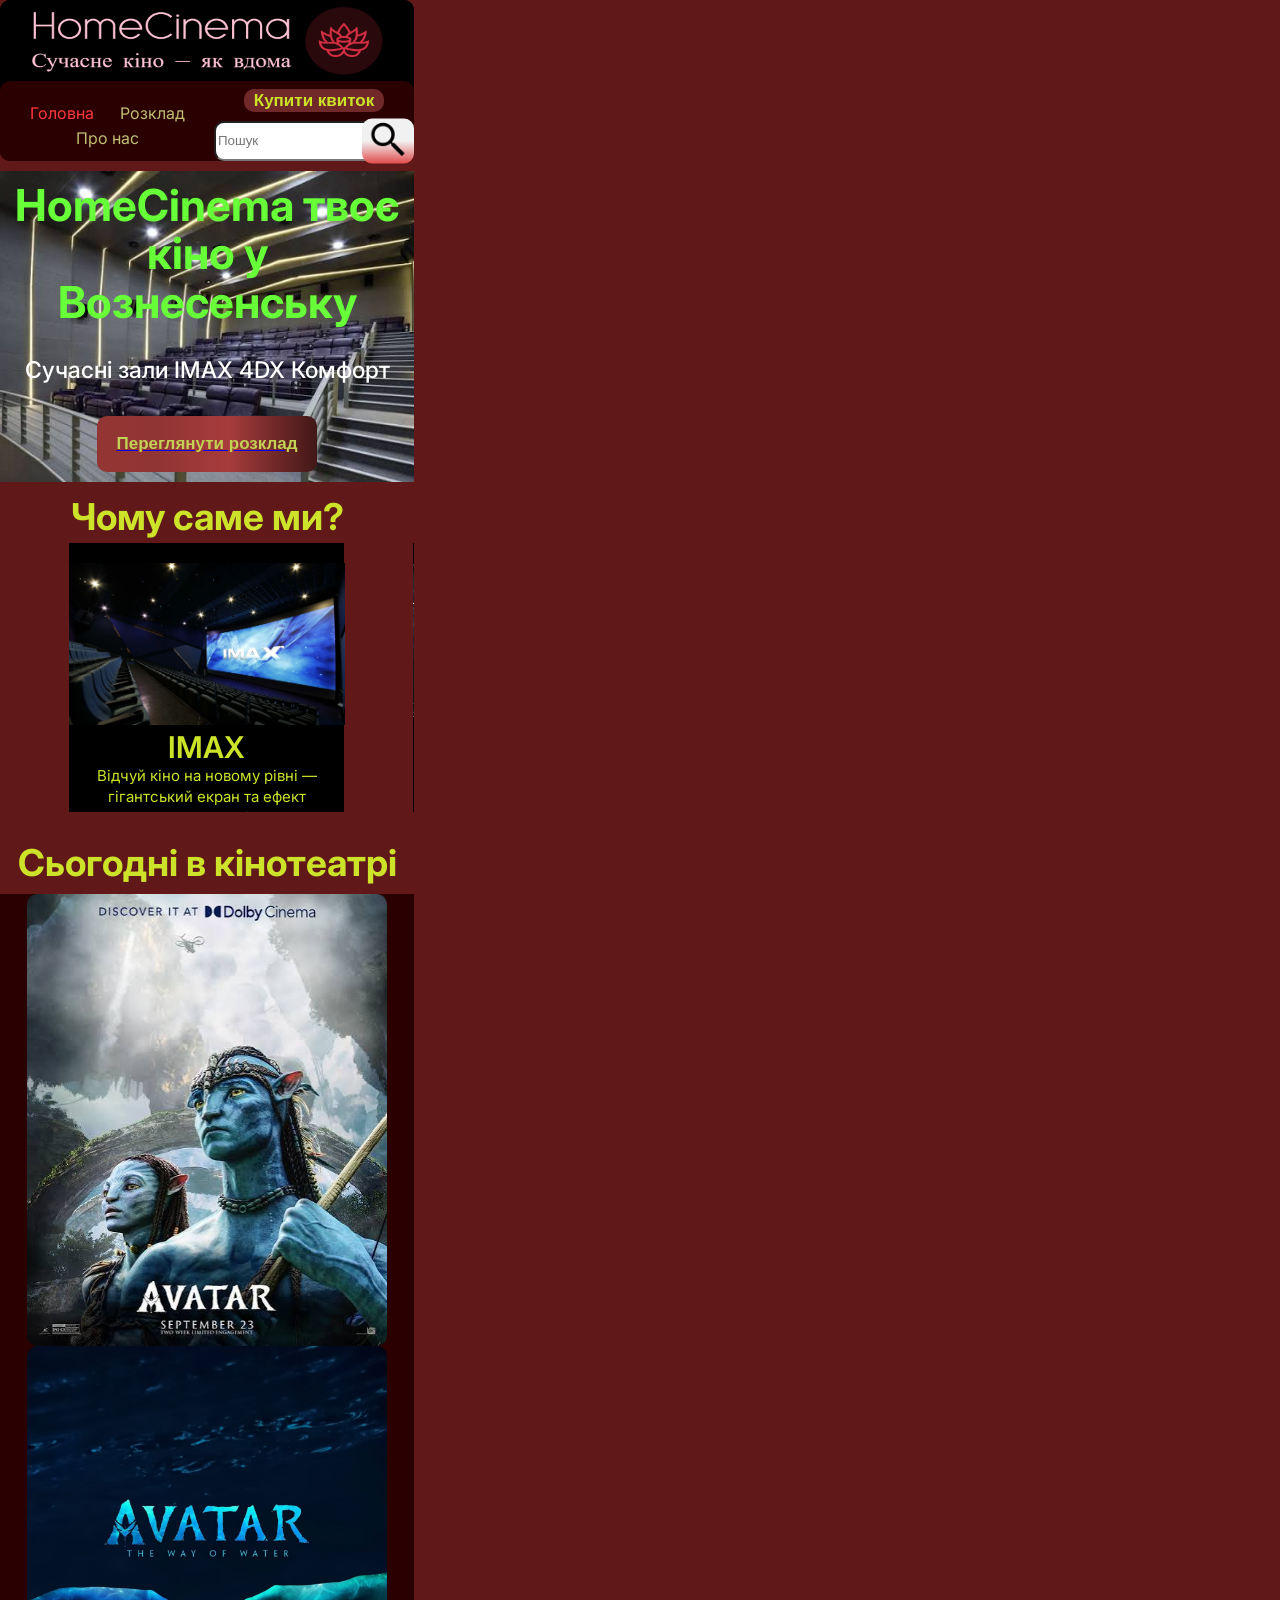
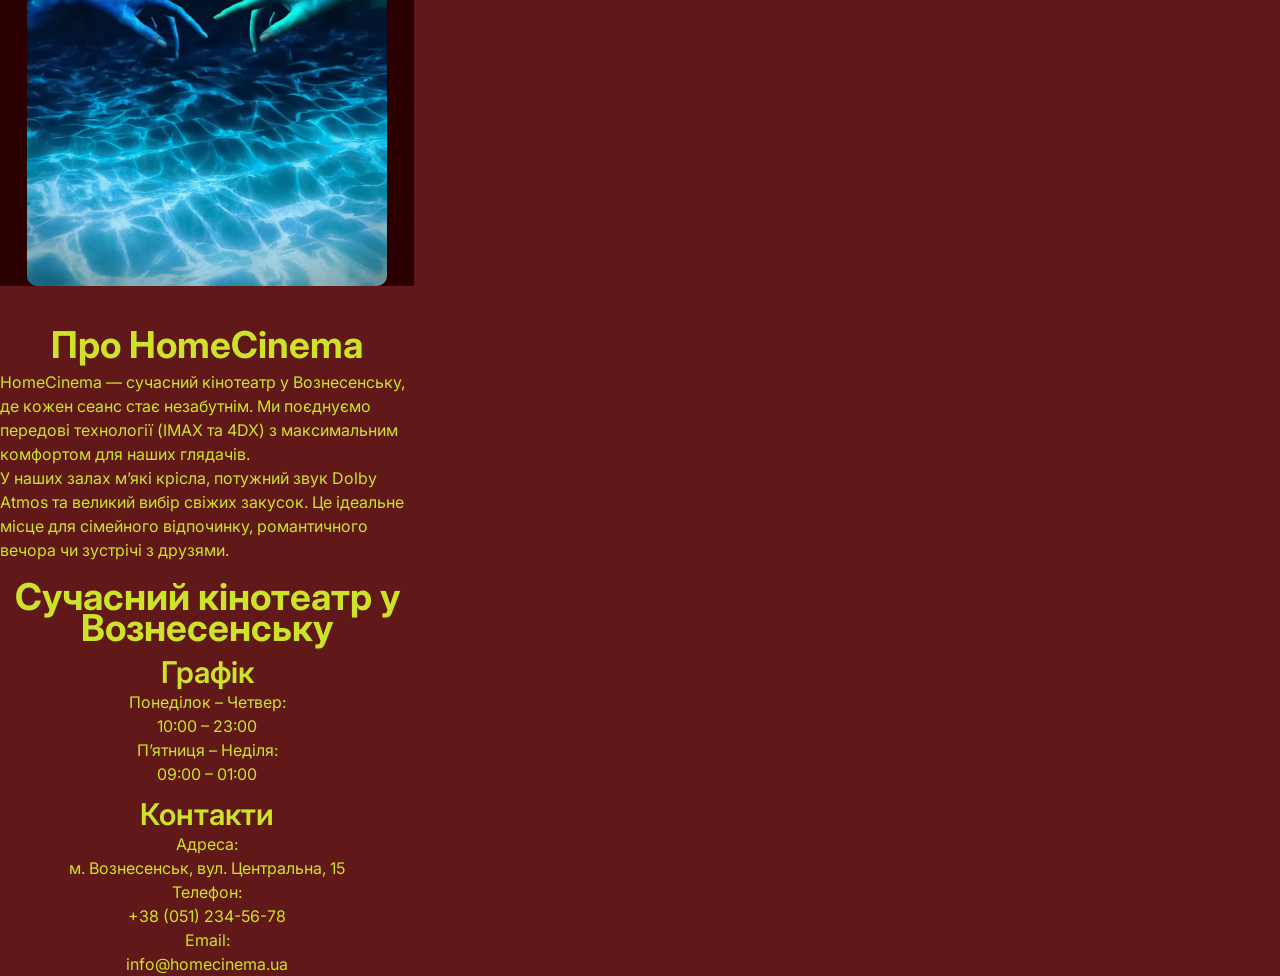
==== commit 6e559ab9: "Add files via upload" ====
--- a/docs/index.html
+++ b/docs/index.html
@@ -7,149 +7,202 @@
     <link rel="stylesheet" href="style.css">
 </head>
 <body>
-    <header class="banner">
+    <header>
         <div class="logo">
-            <img src="images/logo/HomeCinema-logo-transparent.png" alt="HomeCinema Logo" class="logo-image">
+            <img src="images\logo\HomeCinema-logo-transparent.png" alt="HomeCinema Logo" class="logo_image">
         </div>
 
         <div class="menu">
-            <div class="menu-item">
-                <a href="#" class="menu_link_now">Головна</a>
-                <a href="about.html" class="menu_link">Про нас</a>
-                <a href="schedule.html" class="menu_link">Розклад</a>
-                <a href="contacts.html" class="menu_link">Контакти</a>
-            </div>
-            <button class="button" type="button"><p class="button_text">Купити Квиток</p></button>
-            <div class="search">
-                <input type="text" class="search_input" placeholder="">
-                <button class="search_button" type="button" aria-label="Search">
-                    <svg class="search_icon" viewBox="0 0 24 24" xmlns="http://www.w3.org/2000/svg" aria-hidden="true">
-                        <path d="M15.5 14h-.79l-.28-.27A6.471 6.471 0 0016 9.5 6.5 6.5 0 109.5 16c1.61 0 3.09-.59 4.23-1.57l.27.28v.79l5 4.99L20.49 19l-4.99-5zm-6 0C8.01 14 6 11.99 6 9.5S8.01 5 10.5 5 15 7.01 15 9.5 12.99 14 10.5 14z"/>
-                    </svg>
-                </button>
+            <div class="menuNav">
+                <div class="row1">
+                    <a href="#" class="menuLinkNow"><p class="mainText">Головна</p></a>
+                    <a href="schedule.html" class="menuLink"><p class="mainText">Розклад</p></a>
+                </div>
+
+                <div class="row2">
+                    <a href="about.html" class="menuLink"><p class="mainText">Про нас</p></a>
+                </div>
+            </div>
+
+            <div class="search+buy">
+                <div class="buy">
+                    <button type="button" class="buttonBuy"><p class="buttonText">Купити квиток</p></button>
+                </div>
+
+                <div class="search">
+                    <div class="searchBar">
+                        <input type="text" class="searchInput" placeholder="Пошук">
+                        <button type="submit" class="searchButton"><img src="images\icons\поиск.png" alt="Search Icon" class="searchIcon"></button>
+                    </div>
+                </div>
             </div>
         </div>
     </header>
 
     <section class="hero_section">
-        <h1 class="hero_section_title1">HomeCinema — твоє кіно у Вознесенську</h1>
-
-        <h2 class="hero_text1">Сучасні зали • IMAX • 4DX • Комфорт</h2>
-
-        <button class="hero_button" type="button"><p class="hero_button_text">Купити Квиток</p></button>
+        <h1 class="heroTittle">HomeCinema твоє кіно у Вознесенську</h1>
+
+        <p class="subTittle">Сучасні зали  IMAX  4DX  Комфорт</p>
+
+        <a href="schedule.html"><button type="button" class="buttonSchedule"><p class="buttonText">Переглянути розклад</p></button></a>
     </section>
 
     <section class="why_section">
-        <h2 class="why_section_title">Чому Саме Ми?</h2>
-
-        <div class="why_section_content">
-            <article class="why_section_article">
-                <img src="images/Imax.webp" alt="Why Section Imax" class="why_section_item_image">
-                <div class="why_section_item_shadow">
-                    <h3 class="why_section_item_title">IMAX</h3>
-                    <p class="why_section_item_text">Відчуй кіно на новому рівні — гігантський екран та ефект присутності.</p>
-                </div>
-            </article>
-
-            <article class="why_section_article">
-                <img src="images/4DX.webp" alt="Why Section 4DX" class="why_section_item_image">
-                <div class="why_section_item_shadow">
-                    <h3 class="why_section_item_title">4DX</h3>
-                    <p class="why_section_item_text">Рухомі крісла, вітер, вода та ефекти. Кіно, яке відчуваєш всім тілом.</p>
-                </div>
-            </article>
-
-            <article class="why_section_article">
-                <img src="images/Зручні зали.webp" alt="Why Section Зручні зали" class="why_section_item_image">
-                <div class="why_section_item_shadow">
-                    <h3 class="why_section_item_title">Зручні зали</h3>
-                    <p class="why_section_item_text">Комфортні крісла для довгого перегляду</p>
-                </div>
-            </article>
-
-            <article class="why_section_article">
-                <img src="images/Смачний попкорн.webp" alt="Why Section Смачний попкорн" class="why_section_item_image">
-                <div class="why_section_item_shadow">
-                    <h3 class="why_section_item_title">Смачний попкорн</h3>
-                    <p class="why_section_item_text">Смачні закуски та напої</p>
-                </div>
-            </article>
+        <h2 class="whyTittle">Чому саме ми?</h2>
+
+        <div class="scrollbar">
+            <div class="scrollbarContent">
+                <div class="empty"></div>
+            
+                <div class="card">]
+                    <img src="images/Imax.webp" alt="IMAX" class="poster">
+                
+                    <h3>IMAX</h3>
+
+                    <p class="smallText">Відчуй кіно на новому рівні — гігантський екран та ефект присутності.</p>
+                </div>
+            
+                <div class="empty"></div>
+                
+                <div class="card">]
+                    <img src="images/4DX.webp" alt="4DX" class="poster">
+
+                    <h3>4DX</h3>
+
+                    <p class="smallText">Рухомі крісла, вітер, вода та ефекти. Кіно, яке відчуваєш всім тілом.</p>
+                </div>
+            
+                <div class="empty"></div>
+            
+                <div class="card">]
+                    <img src="images/Зручні зали.webp" alt="Зручні зали" class="poster">
+
+                    <h3>Зручні зали</h3>
+
+                    <p class="smallText">Комфортні крісла для довгого перегляду</p>
+                </div>
+            
+                <div class="empty"></div>
+            
+                <div class="card">]
+                    <img src="images/Смачний попкорн.webp" alt="Смачний попкорн" class="poster">
+
+                    <h3>Смачний попкорн</h3>
+
+                    <p class="smallText">Смачні закуски та напої</p>
+                </div>
+            
+                <div class="empty"></div>
+            </div>
         </div>
     </section>
 
     <section class="at_cinema_section">
-        <h2 class="at_cinema_tittle">Сьогодні в прокаті</h2>
-        <article class="at_cinema_article">
-            <img src="images/заставки/Аватар1.jfif" alt="At Cinema Фільм 1" class="at_cinema_item_image">
-            <div class="at_cinema_item_shadow">
-                <div class="at_cinema_item_text">
-                    <p class="at_cinema_item_name">Назва: Аватар</p>
-                    <p class="at_cinema_item_genres">Жанри: Наукова фантастика, Бойовик, Пригоди, Драма</p>
-                    <p>Часи сеансів:</p>
-                    <ul>
-                        <li class="no_marks">10:00 – 12:00 — Ранковий сеанс</li>
-                        <li class="no_marks">13:00 – 15:00 — Денний сеанс</li>
-                        <li class="no_marks">16:30 – 18:30 — Вечірній сеанс</li>
-                        <li class="no_marks">19:30 – 21:30 — Пізній сеанс </li>
-                    </ul>
-                </div>
-
-                <button class="button" type="button"><p class="button_text">Купити Квиток</p></button>
-            </div>
-        </article>
-
-        <article class="at_cinema_article">
-            <img src="images/заставки/аватар2.jfif" alt="At Cinema Фільм 1" class="at_cinema_item_image">
-            <div class="at_cinema_item_shadow">
-                <div class="at_cinema_item_text">
-                    <p class="at_cinema_item_name">Назва: Аватар</p>
-                    <p class="at_cinema_item_genres">Жанри: Наукова фантастика, Бойовик, Пригоди, Драма</p>
-                    <p>Часи сеансів:</p>
-                    <ul>
-                        <li class="no_marks">11:00 – 14:00 — Перший показ</li>
-                        <li class="no_marks">14:45 – 17:45 — Другий показ</li>
-                        <li class="no_marks">18:30 – 21:30 — Головний вечірній показ</li>
-                    </ul>
-                </div>
-
-                <button class="button" type="button"><p class="button_text">Купити Квиток</p></button>
-            </div>
-        </article>
+        <h2>Сьогодні в кінотеатрі</h2>
+
+        <div class="filmCards">
+            <div class="filmCardInteractive">
+                <div class="filmPosterCard">
+                    <img src="images/заставки/Аватар1.jfif" alt="poster" class="filmPoster">
+                </div>
+
+                <div class="filmInfo">
+                    <p class="filmName">Назва: Аватар</p>
+                    <p class="smallText">Жанри: Наукова фантастика, Бойовик, Пригоди, Драма</p>
+                    <p class="smallText">Часи сеансів:<br>
+                        10:00 – 12:00 — Ранковий сеанс<br>
+                        13:00 – 15:00 — Денний сеанс<br>
+                        16:30 – 18:30 — Вечірній сеанс<br>
+                        19:30 – 21:30 — Пізній сеанс </p>
+                    <p class="mainText">На далекій планеті Пандора людство знайшло рідкісний ресурс — уніваніум. Паралізований морський піхотинець Джейк Саллі бере участь у програмі «Аватар» і потрапляє у тіло гібрида людини й місцевого на'ві.<br>Закохавшись у прекрасну принцесу Нейтірі, він стає на захист її народу від жадібної корпорації. Чи зможе Джейк обрати між своїм світом і новим домом, коли починається руйнівна війна за Пандору?</p>
+                
+                    <button type="button" class="buttonBuy"><p class="buttonText">Купити квиток</p></button>
+                </div>
+            </div>
+
+            <div class="filmCardInteractive">
+                <div class="filmPosterCard">
+                    <img src="images/заставки/01d17e9e575527b9d8e6346d77af9b4e.jpg" alt="poster" class="filmPoster">
+                </div>
+
+                <div class="filmInfo">
+                    <p class="filmName">Назва: Аватар2</p>
+                    <p class="smallText">Жанри: Наукова фантастика, Бойовик, Пригоди, Драма</p>
+                    <p class="smallText">Часи сеансів:<br>
+                        11:00 – 14:00 — Перший показ<br>
+                        14:45 – 17:45 — Другий показ<br>
+                        18:30 – 21:30 — Головний вечірній показ</p>
+                    <p class="mainText">Минуло понад десять років. Джейк Саллі та Нейтірі живуть 
+                        щасливим сімейним життям серед на'ві на Пандорі. Коли люди повертаються з 
+                        новими силами, родина змушена тікати до океанського племені меткайна, щоб 
+                        врятувати дітей.<br>Там їм доведеться освоїти незнайому культуру океану, 
+                        навчитися плавати та подолати страх висоти. Разом із новим племенем вони 
+                        готуються дати відсіч старому ворогу, який не зупиниться ні перед чим. 
+                        Зворушлива історія про сім’ю, кохання, дружбу та боротьбу за свій дім у 
+                        неймовірному світі Пандори. Візуально приголомшливий сиквел, який 
+                        захоплює з перших хвилин.</p>
+                
+                    <button type="button" class="buttonBuy"><p class="buttonText">Купити квиток</p></button>
+                </div>
+            </div>
+        </div>
     </section>
 
     <section class="info_section">
-        <div class="info_section_tittle">
-            <h1 class="info_section_tittle_text">Про HomeCinema</h1>
-        </div>
-
-        <div class="info_section_text">
-            <p>
-            HomeCinema — сучасний кінотеатр у Вознесенську, де кожен сеанс стає незабутнім. Ми поєднуємо передові 
-            технології (IMAX та 4DX) з максимальним комфортом для наших глядачів.
-            У наших залах м’які крісла, потужний звук Dolby Atmos та великий вибір свіжих закусок. Це ідеальне місце 
-            для сімейного відпочинку, романтичного вечора чи зустрічі з друзями.
-            </p>
-        </div>
+        <h2 class="infoTittle">Про HomeCinema</h2>
+
+        <p class="mainText">HomeCinema — сучасний кінотеатр у Вознесенську, де кожен 
+            сеанс стає незабутнім. Ми поєднуємо передові технології (IMAX та 4DX) з 
+            максимальним комфортом для наших глядачів.<br>
+            У наших залах м’які крісла, потужний звук Dolby Atmos та великий вибір 
+            свіжих закусок. Це ідеальне місце для сімейного відпочинку, романтичного 
+            вечора чи зустрічі з друзями.</p>
     </section>
 
     <footer class="footer_section">
-        <div class="footer_tittle">
-            <h1 class="footer_tittle_text">Сучасний кінотеатр у Вознесенську</h1>
-        </div>
-
-        <div class="footer_info">
-            <article class="footer_article">
-                <h2 class="footer_article_tittle1">Контакти</h2>
-                <p class="footer_article_text1">Адреса: <br> м. Вознесенськ, вул. Центральна, 15</p>
-                <p class="footer_article_text1">Телефон: <br> +38 (051) 234-56-78</p>
-                <p class="footer_article_text1">Email: <br> info@homecinema.Ua</p>
-            </article>
-
-            <article class="footer_article">
-                <h2 class="footer_article_tittle2">Графік</h2>
-                <p class="footer_article_text2">Понеділок – Четвер: <br> 10:00 – 23:00 <br> П’ятниця – Неділя: <br> 09:00 – 01:00</p>
-            </article>
+        <h2 class="footerTittle">Сучасний кінотеатр у Вознесенську</h2>
+
+        <div class="graphics">
+            <h3 class="graphicsTittle">Графік</h3>
+            <p class="mainText">Понеділок – Четвер:<br>
+                10:00 – 23:00<br>
+                П’ятниця – Неділя:<br>
+                09:00 – 01:00</p>
+        </div>
+
+        <div class="contacts">
+            <h3 class="contactsTittle">Контакти</h3>
+            <p class="mainText">Адреса:<br>
+                м. Вознесенськ, вул. Центральна, 15<br>
+                Телефон:<br>
+                +38 (051) 234-56-78<br>
+                Email:<br>
+                info@homecinema.ua</p>
         </div>
     </footer>
+
+    <script>
+        const filmCards = document.querySelectorAll('.filmCardInteractive');
+
+        filmCards.forEach((card) => {
+            let lastTap = 0;
+
+            const toggleFilmView = (event) => {
+                event.preventDefault();
+                card.classList.toggle('is-info-visible');
+            };
+
+            const handleDoubleTap = (event) => {
+                const now = Date.now();
+                if (now - lastTap < 300) {
+                    toggleFilmView(event);
+                }
+                lastTap = now;
+            };
+
+            card.addEventListener('dblclick', toggleFilmView);
+            card.addEventListener('touchend', handleDoubleTap);
+        });
+    </script>
 </body>
 </html>
--- a/docs/style.css
+++ b/docs/style.css
@@ -1,1785 +1,932 @@
+/* #region fonts */
+@import url('https://fonts.googleapis.com/css2?family=Inter:wght@400;500;600;700&display=swap');
+
+:root {
+  font-family: 'Inter', sans-serif;
+  --color-bg: #611818;
+  --color-bg-dark: #000000;
+  --color-bg-card: #2A0001;
+  --color-bg-button: #702828;
+  --color-accent: #CDE329;
+  --color-accent-2: #67FF38;
+  --color-text: #FFFFFF;
+  --color-link: #C0C074;
+  --color-link-active: #FF383C;
+  --color-button-alt: #C3D255;
+  --color-button-hover: #A7FFE4;
+  --radius: 10px;
+}
+
 * {
+  box-sizing: border-box;
+}
+
+h1,
+h2,
+h3,
+.filmName,
+.subTittle,
+.mainText,
+.smallText,
+.buttonText {
+  margin: 0;
+}
+
+h1 {
+  font-weight: 700;
+  font-size: 38px;
+  line-height: 41.8px;
+}
+
+h2 {
+  font-weight: 700;
+  font-size: 32px;
+  line-height: 35.2px;
+
+  color: #CDE329;
+
+  text-align: center;
+}
+
+h3 {
+  font-weight: 600;
+  font-size: 26px;
+  line-height: 31.2px;
+  
+  color: #CDE329;
+
+  text-align: center;
+}
+
+.filmName {
+  font-weight: 600;
+  font-size: 22px;
+  line-height: 26.4px;
+
+  color: #CDE329;
+
+  text-align: center;
+}
+
+.subTittle {
+  font-weight: 500;
+  font-size: 20px;
+  line-height: 26px;
+
+  color: #FFFFFF;
+
+  text-align: center;
+}
+
+.mainText {
+  font-weight: 400;
+  font-size: 15px;
+  line-height: 22.5px;
+}
+
+.smallText {
+  font-weight: 400;
+  font-size: 14px;
+  line-height: 19.6px;
+  
+  color: #CDE329;
+  
+  text-align: center;
+}
+
+.buttonText {
+  font-weight: 600;
+  font-size: 16px;
+  line-height: 22.4px;
+}
+
+@media (min-width: 360px) and (max-width: 374px) {
+  h1 {
+    font-size: 38px;
+    line-height: 41.8px;
+  }
+
+  h2 {
+    font-size: 32px;
+    line-height: 35.2px;
+  }
+
+  h3 {
+    font-size: 26px;
+    line-height: 31.2px;
+  }
+
+  .filmName {
+    font-size: 22px;
+    line-height: 26.4px;
+  }
+
+  .subTittle {
+    font-size: 20px;
+    line-height: 26px;
+  }
+
+  .mainText {
+    font-size: 15px;
+    line-height: 22.5px;
+  }
+
+  .smallText {
+    font-size: 14px;
+    line-height: 19.6px;
+
+    text-align: center;
+
+    color: #CDE329;
+  }
+
+  .buttonText {
+    font-size: 16px;
+    line-height: 22.4px;
+  }
+}
+
+@media (min-width: 375px) and (max-width: 413px) {
+  h1 {
+    font-size: 40px;
+    line-height: 44px;
+  }
+
+  h2 {
+    font-size: 34px;
+    line-height: 37.4px;
+  }
+
+  h3 {
+    font-size: 27px;
+    line-height: 32.4px;
+  }
+
+  .filmName {
+    font-size: 23px;
+    line-height: 27.6px;
+  }
+
+  .subTittle {
+    font-size: 21px;
+    line-height: 27.3px;
+  }
+
+  .mainText {
+    font-size: 15px;
+    line-height: 22.5px;
+  }
+
+  .smallText {
+    font-size: 14px;
+    line-height: 19.6px;
+  }
+
+  .buttonText {
+    font-size: 16px;
+    line-height: 22.4px;
+  }
+}
+
+@media (min-width: 414px) {
+  h1 {
+    font-size: 44px;
+    line-height: 48.4px;
+  }
+
+  h2 {
+    font-size: 37px;
+    line-height: 30.7px;
+  }
+
+  h3 {
+    font-size: 30px;
+    line-height: 36px;
+  }
+
+  .filmName {
+    font-size: 25px;
+    line-height: 30px;
+  }
+
+  .subTittle {
+    font-size: 23px;
+    line-height: 29.9px;
+  }
+
+  .mainText {
+    font-size: 16px;
+    line-height: 24px;
+  }
+
+  .smallText {
+    font-size: 15px;
+    line-height: 21px;
+  }
+
+  .buttonText {
+    font-size: 17px;
+    line-height: 23.8px;
+  }
+}
+/* #endregion */
+
+body {
+    width: 100%;
+    max-width: 414px;
+    height: auto;
+    gap: 10px;
+
+    margin: 0px;
+    padding: 0px;
+
+    display: flex;
+    flex-direction: column;
+    justify-content: top;
+    align-items: center;
+
+    background-color: var(--color-bg);
+}
+
+header {
+    width: 100%;
+    height: auto;
+    gap: 0px;
+
+    display: flex;
+    flex-direction: column;
+    justify-content: top;
+    align-items: center;
+
+    border-radius: var(--radius);
+
+    background-color: var(--color-bg-dark);
+}
+
+.logo {
+    width: 100%;
+    height: auto;
+
+    display: flex;
+    flex-direction: column;
+    justify-content: center;
+    align-items: center;
+
+    border-radius: var(--radius);
+
+    background-color: var(--color-bg-dark);
+}
+
+.menu {
+    width: 100%;
+    gap: 0;
+
+    display: flex;
+    flex-direction: row;
+    align-items: center;
+
+    border-radius: var(--radius);
+
+    background-color: var(--color-bg-card);
+}
+
+.menuNav {
+    width: 100%;
+    height: auto;
+    gap: 10px;
+
+    display: flex;
+    flex-direction: column;
+    justify-content: center;
+    align-items: center;
+}
+
+.row1 {
+    width: 100%;
+    height: auto;
+    gap: 10px;
+
+    display: flex;
+    flex-direction: row;
+    justify-content: center;
+    align-items: center;
+}
+
+.row2 {
+    width: 100%;
+    height: auto;
+
+    display: flex;
+    flex-direction: row;
+    justify-content: center;
+    align-items: center;
+}
+
+.menuLinkNow,
+.menuLink {
+    width: 100%;
+    height: auto;
+    text-align: center;
+    text-decoration: none;
+}
+
+.menuLinkNow {
+    color: var(--color-link-active);
+}
+
+.menuLink {
+    color: var(--color-link);
+}
+
+.search+buy {
+    width: 100%;
+    height: auto;
+    gap: 0px;
+}
+
+.buy {
+    display: flex;
+    flex-direction: row;
+    justify-content: center;
+    align-items: center;
+}
+
+.buttonBuy,
+.buttonSchedule,
+.buttonActualSchedule {
+    border: none;
+    border-radius: var(--radius);
+    cursor: pointer;
+    display: flex;
+    justify-content: center;
+    align-items: center;
+}
+
+.buttonBuy {
+    color: var(--color-accent);
+    background-color: var(--color-bg-button);
+}
+
+.buttonBuy:active {
+    color: var(--color-button-hover);
+}
+
+.search {
+    width: 100%;
+    height: auto;
+
+    justify-content: center;
+    align-items: center;
+}
+
+.searchBar {
+    width: 200px;
+    height: 40px;
+    position: relative;
     box-sizing: border-box;
 }
 
-html {
-    font-size: 16px;
-    -webkit-text-size-adjust: 100%;
-    -ms-text-size-adjust: 100%;
-    text-size-adjust: 100%;
-}
-
-html, body {
-    max-width: 100%;
-    overflow-x: hidden;
-}
-
-img {
-    max-width: 100%;
-    height: auto;
-}
-
-body {
+.searchInput {
+    width: 100%;
+    height: 100%;
+
+    border-radius: 10px;
+    box-sizing: border-box;
+}
+
+.searchButton {
+    position: absolute;
+    top:50%;
+    right: 0px;
+    transform: translateY(-50%);
+    border-radius: 10px;
+    border: none;
+    background: linear-gradient(to bottom, #F1F1F1 50%, #E04D4D 100%);
+    cursor: pointer;
+}
+
+.searchIcon {
+    width: 40px;
+    height: 40px;
+}
+
+.searchButton:active {
+    background: linear-gradient(to bottom, #F1F1F1 20%, #E04D4D 100%);
+}
+
+.hero_section,
+.Our_advantages,
+.why_section,
+.Our_team_section,
+.new_guests_section,
+.at_cinema_section,
+.info_section,
+.footer_section {
+    width: 100%;
+    height: auto;
     display: flex;
     flex-direction: column;
-    align-items: center;
-    gap: 73px;
-
-    margin: 0;
-    padding: 0 16px;
-    width: 100%;
-    max-width: 100%;
-
-    background-color: #611818;
-    font-size: 16px;
-}
-
-/* #region Header */
-.banner {
-    display: flex;
-    flex-direction: column;
-    justify-content: center;
-    align-items: stretch;
-    width: 100%;
-    max-width: 1800px;
-
-    background-color: #2A0001;
-}
-
-.logo {
-    width: 100%;
-    height: 302.67px;
-
-    display: flex;
-    justify-content: center;
-
-    background-color: #000000;
-    
-    border-radius: 19px;
-    overflow: hidden;
-}
-
-.logo_image {
-    width: 1214.86px;
-    height: 100%;
-}
-
-.menu {
-    width: 100%;
-    height: 302.67px;
-
-    display: flex;
-    flex-direction: row;
-    justify-content: space-between;
-    align-items: center;
-    padding: 0 60px;
-    box-sizing: border-box;
-    gap: 20px;
-}
-
-.menu-item {
-    width: 1030px;
-    height: 61.69px;
-
-    display: flex;
-    flex-direction: row;
-    align-items: center;
+    justify-content: center;
+    align-items: center;
+}
+
+.hero_section {
     gap: 30px;
-}
-
-.menu_link_now {
-    font-family: "Imperial Script", cursive;
-    font-weight: 400;
-    font-size: 50px;
-    color: #FF6928;
-    text-decoration: none;
-}
-
-.menu_link {
-    font-family: "Imperial Script", cursive;
-    font-weight: 400;
-    font-size: 50px;
-    color: #FFFFFF;
-    text-decoration: none;
-}
-
-.menu_link:hover {
-    color: #FF8D28;
-}
-
-.button {
-    width: 362px;
-    height: 100px;
-
-    display: flex;
-    justify-content: center;
-    align-items: center;
-
-    background-color: #702828;
-
-    border-radius: 20px;
-    overflow: hidden;
-
-    font-family: "Imperial Script", cursive;
-    font-weight: 400;
-    font-size: 38px;
-    color: #CDE329;
-    text-decoration: none;
-}
-
-.button:hover {
-    color: #A7FFE4;
-}
-
-.button:active {
-    background-color: #A73C3C;
-    color: #A7FFE4;
-}
-
-.search {
-    width: 400px;
-    height: 96.35px;
-
-    display: flex;
-    align-items: center;
-    gap: 10px;
-    padding: 0 10px;
-
-    background-color: #FFFFFF;
-    border-radius: 18px;
-    box-sizing: border-box;
-}
-
-.search_input {
-    flex: 1;
-    height: 60px;
-
-    padding: 0 14px;
-    border: 1px solid #CCCCCC;
-    border-radius: 14px;
-    font-size: 16px;
-    color: #000000;
-}
-
-.search_button {
-    width: 80px;
-    height: 80px;
-
-    background: linear-gradient(to top, #E04D4D, #FFFFFF);
-    border: none;
-    border-radius: 20px;
-    cursor: pointer;
-    color: #000000;
-    transition: color 0.18s ease, background 0.18s ease;
-}
-
-.search_icon {
-    width: 60px;
-    height: 60px;
-    fill: currentColor;
-}
-
-.search_button:hover {
-    background: linear-gradient(
-        to top,
-        #E04D4D 0%,
-        #F05B5B 40%,
-        #F69797 70%,
-        #FDEAEA 90%,
-        #FFFFFF 100%
-    );
-}
-
-.search_button:active {
-    color: #6e3538;
-}
-/* #endregion */
-
-/* #region Hero Section */
-.hero_section {
-    display: flex;
-    flex-direction: column;
-    align-items: center;
-    justify-content: center;
-
-    width: 100%;
-    max-width: 1812px;
-    min-height: 700px;
-    padding: 24px 20px;
-
-    background-image: url("images/herosection1.jfif");
+
+    padding-top: 10px;
+    padding-bottom: 10px;
+
+    background-image: url(images/herosection1.jfif);
     background-size: cover;
     background-position: center;
     background-repeat: no-repeat;
 }
 
-.hero_section_title1 {
-    width: 1722px;
-    height: 136px;
-
-    font-family: "Inder";
-    font-weight: 400;
-    font-size: 100px;
+.heroTittle {
+    width: 100%;
+    height: auto;
+
     color: #67FF38;
     text-align: center;
-
-    margin-top: 0px;
-    margin-bottom: 29px;
-    
-}
-
-.hero_section_title2 {
-    width: 1722px;
-    height: 136px;
-
-    font-family: "Inder";
-    font-weight: 400;
-    font-size: 100px;
-    color: #67FF38;
-    text-align: center;
-
-    margin-top: 0px;
-}
-
-.hero_text1 {
-    width: 1276px;
-    height: 88px;
-
-    font-family: "Inder";
-    font-weight: 400;
-    font-size: 70px;
+}
+
+.subTittle {
+    width: 100%;
+    height: auto;
+
     color: #FFFFFF;
     text-align: center;
 }
 
-.hero_text2 {
-    width: 1276px;
-    height: 176px;
-
-    font-family: "Inder";
-    font-weight: 400;
-    font-size: 70px;
+.buttonSchedule {
+    background: linear-gradient(to right, #933533 2%, #913434 27%, #A73C3C 60%, #411717 100%);
+    color: var(--color-button-alt);
+}
+
+.buttonSchedule:active {
+    background: linear-gradient(to right, #933535 2%, #913434 10%, #A73C3C 25%, #4C1B1B 58%, #411717 100%);
+    color: var(--color-button-hover);
+}
+
+.Our_advantages {
+    gap: 12px;
+    padding: 16px 0 20px;
+}
+
+.Our_advantages .scrollbarContent {
+    align-items: stretch;
+    gap: 0px;
+}
+
+.Our_advantages .empty,
+.Our_advantages .card {
+    flex-shrink: 0;
+}
+
+.Our_advantages .empty {
+    width: 60px;
+}
+
+.Our_advantages .card {
+    width: 240px;
+    height: 269px;
+    gap: 0px;
+    padding: 0;
+    border-radius: 0;
+    background-color: #000000;
+    box-shadow: none;
+    display: flex;
+    flex-direction: column;
+    justify-content: flex-start;
+}
+
+.Our_advantages .card h3 {
+    color: #CDE329;
+    text-align: center;
+}
+
+.Our_advantages .card .smallText {
     color: #FFFFFF;
     text-align: center;
-
-    margin-top: 304px;
-}
-
-.hero_button {
-    width: 830px;
-    height: 202px;
-
-    border-radius: 20px;
-    background: linear-gradient(to right,
-    #933535 2%, 
-    #913434 27%,
-    #A73C3C 60%,
-    #411717 100%);
-
-    font-family: "Inder";
-    font-weight: 400;
-    font-size: 70px;
-    color: #C3D255;
+}
+
+.why_section {
+    gap: 10px;
+    padding-top: 10px;
+    padding-bottom: 10px;
+}
+
+.Our_team_section {
+    gap: 12px;
+    padding: 16px 0 24px;
+}
+
+.teamCards {
+    width: 100%;
+    display: flex;
+    flex-direction: column;
+    gap: 12px;
+    padding: 0 5px;
+}
+
+.teamCardInteractive {
+    width: 100%;
+    min-height: 180px;
+    display: flex;
+    justify-content: center;
+    align-items: center;
+    position: relative;
+    touch-action: manipulation;
+}
+
+.teamImageBlock,
+.teamInfoBlock {
+    width: 100%;
+    display: flex;
+    justify-content: center;
+    align-items: center;
+}
+
+.teamImageBlock {
+    display: flex;
+}
+
+.teamImage {
+    width: 100%;
+    height: 479px;
+    display: block;
+    border-radius: 10px;
+    object-fit: cover;
+}
+
+.teamInfoBlock {
+    display: none;
+    width: 100%;
+    height: 479px;
+    padding: 5px;
+    flex-direction: column;
+    justify-content: center;
+    align-items: center;
+    gap: 10px;
+    background-color: #2A0001;
+}
+
+.teamCardInteractive.is-info-visible .teamImageBlock {
+    display: none;
+}
+
+.teamCardInteractive.is-info-visible .teamInfoBlock {
+    display: flex;
+}
+
+.teamName {
+    width: 100%;
     text-align: center;
-
-    transition: background 2.0s ease, color 0.3s ease;
-    margin-bottom: 109px;
-}
-
-.hero_button:hover {
-    background: linear-gradient(to right,
-    #933535 2%, 
-    #913434 27%,
-    #A73C3C 39%,
-    #411717 87%);
-    color: #A7FFE4;
-
-    transition: background 2.0s ease;
-}
-
-.hero_button:active {
-    background: linear-gradient(to right,
-    #933535 2%, 
-    #913434 10%,
-    #A73C3C 25%,
-    #4C1B1B 58%,
-    #411717 100%);
-    color: #A7FFE4;
-}
-/* #endregion */
-
-/* #region Why Section and our advantages */
-/* #region Why Section */
-.why_section {
+    color: #CDE329;
+}
+
+.teamInfo {
+    width: 100%;
+    text-align: left;
+    color: #CDE329;
+}
+
+.new_guests_section {
+    gap: 20px;
+    padding-top: 10px;
+    padding-bottom: 10px;
+    background-color: var(--color-bg-card);
+}
+
+.buttonActualSchedule {
+    background-color: var(--color-bg-button);
+    color: var(--color-button-alt);
+}
+
+.buttonActualSchedule:active {
+    color: var(--color-button-hover);
+}
+
+.scrollbar {
+    width: 100%;
+    overflow-x: auto;
+    overflow-y: hidden;
+    -webkit-overflow-scrolling: touch;
+    scrollbar-width: thin;
+}
+
+.scrollbar::-webkit-scrollbar {
+    height: 0px;
+}
+
+.scrollbar::-webkit-scrollbar-thumb {
+    background-color: var(--color-bg);
+    border-radius: 999px;
+}
+
+.scrollbarContent {
+    display: flex;
+    flex-direction: row;
+    width: max-content;
+    min-width: 100%;
+    padding: 0;
+}
+
+.at_cinema_section {
+    gap: 16px;
+    padding: 16px 0 24px;
+}
+
+.at_cinema_section > h2 {
+    width: 100%;
+    text-align: center;
+    gap: 10px;
+}
+
+.filmCards {
+    width: 100%;
     display: flex;
     flex-direction: column;
-    align-items: center;
-
-    width: 100%;
-    max-width: 1800px;
-    min-height: 630px;
-}
-
-.why_section_title {
-    width: 545px;
-    height: 88px;
-
-    font-family: "Inder";
-    font-weight: 400;
-    font-size: 70px;
-    color: #C3D255;
+    justify-content: center;
+    align-items: center;
+    padding: 0 5px;
+
+    background-color: #2A0001;
+}
+
+.filmCardInteractive {
+    width: 360px;
+    max-width: 100%;
+    display: flex;
+    justify-content: center;
+    align-items: stretch;
+    position: relative;
+    touch-action: manipulation;
+}
+
+.filmPosterCard {
+    width: 100%;
+    display: flex;
+    justify-content: center;
+    align-items: center;
+    height: 100%;
+}
+
+.filmPoster {
+    width: 100%;
+    height: auto;
+    display: block;
+    border-radius: 10px;
+    object-fit: cover;
+}
+
+.filmInfo {
+    display: none;
+    width: 100%;
+    height: 100%;
+    padding: 5px;
+    gap: 10px;
+    flex-direction: column;
+    justify-content: center;
+    align-items: flex-start;
+    text-align: left;
+}
+
+.filmCardInteractive.is-info-visible .filmPosterCard {
+    display: none;
+}
+
+.filmCardInteractive.is-info-visible .filmInfo {
+    display: flex;
+}
+
+.filmName {
+    width: 100%;
     text-align: center;
-
-    margin-top: 46px;
-    margin-bottom: 50px;
-}
-
-.why_section_content {
-    display: flex;
-    flex-direction: row;
-    justify-content: center;
-    align-items: center;
-
-    width: 100%;
-    max-width: 1750px;
-    min-height: 400px;
-
-    margin-top: 0px;
-    gap: 50px;
-}
-
-.why_section_article {
-    display: flex;
-    flex-direction: column;
-    align-items: center;
-    justify-content: flex-start;
-
-    width: 400px;
-    height: 400px;
-}
-
-.why_section_item_image {
-    width: 400px;
-    height: 280px;
-    object-fit: cover;
-}
-
-.why_section_item_shadow {
-    width: 400px;
-    height: 120px;
-    position: relative;
-
+}
+
+.filmInfo .smallText,
+.filmInfo .mainText {
+    text-align: left;
+    color: #CDE329;
+}
+
+.filmInfo .buttonBuy {
+    align-self: center;
+}
+
+.empty {
+    flex-shrink: 0;
+}
+
+.card {
+    flex-shrink: 0;
     background-color: #000000;
-    border-radius: 50px;
-    overflow: hidden;
-    transition: background-color 0.3s ease;
-}
-
-.why_section_item_title,
-.why_section_item_text {
-    position: absolute;
-    left: 0;
-    width: 100%;
-    padding: 0 24px;
-    box-sizing: border-box;
-}
-
-.why_section_item_title {
-    top: calc(50% - 16px);
-    font-family: "Inder";
-    font-weight: 400;
-    font-size: 32px;
-    color: #C3D255;
+}
+
+.info_section {
+    gap: 10px;
+    padding-top: 10px;
+    padding-bottom: 10px;
+    color: var(--color-accent);
+}
+
+.footer_section {
+    gap: 10px;
     text-align: center;
-    margin: 0;
-    transition: top 0.25s ease, color 0.25s ease;
-}
-
-.why_section_item_text {
-    bottom: 30px;
-    font-family: "Inder";
-    font-weight: 400;
-    font-size: 16px;
-    color: #FFFFFF;
-    text-align: center;
-    margin: 0;
-    opacity: 0;
-    transition: opacity 0.25s ease;
-}
-
-.why_section_article:hover .why_section_item_shadow {
-    background-color: #120000;
-}
-
-.why_section_article:hover .why_section_item_title {
-    top: 10px;
-    color: #FFFFFF;
-}
-
-.why_section_article:hover .why_section_item_text {
-    top: 50px;
-    opacity: 1;
-}
-/* #endregion */
-
-/* #region Our Advantages */
-.Our_advantages {
-    display: flex;
-    flex-direction: column;
-    align-items: center;
-
-    width: 100%;
-    max-width: 1806px;
-    min-height: 1180px;
-
-    background-color: #2A0001;
-}
-
-.Our_advantages_title {
-    width: 928px;
-    height: 113px;
-
-    font-family: "Inder";
-    font-weight: 400;
-    font-size: 90px;
-    color: #C3D255;
-    text-align: center;
-
-    margin-top: 28.5px;
-    margin-bottom: 10px;
-}
-
-.Our_advantages_section_content1,
-.Our_advantages_section_content2 {
-    display: flex;
-    flex-direction: row;
-    justify-content: center;
-    align-items: center;
-
-    width: 100%;
-    max-width: 1750px;
-    min-height: 450px;
-
-    margin-top: 0px;
-    gap: 50px;
-}
-
-.Our_advantages_section_article {
-    display: flex;
-    flex-direction: column;
-    align-items: center;
-    justify-content: flex-start;
-
-    width: 400px;
-    height: 450px;
-}
-
-.Our_advantages_section_item_image {
-    width: 400px;
-    height: 320px;
-    object-fit: cover;
-}
-
-.Our_advantages_section_item_shadow {
-    width: 400px;
-    height: 120px;
-    position: relative;
-
-    background-color: #000000;
-    border-radius: 50px;
-    overflow: hidden;
-    transition: background-color 0.3s ease;
-}
-
-.Our_advantages_section_item_title,
-.Our_advantages_section_item_text {
-    position: absolute;
-    left: 0;
-    width: 100%;
-    padding: 0 24px;
-    box-sizing: border-box;
-}
-
-.Our_advantages_section_item_title {
-    top: calc(50% - 16px);
-    font-family: "Inder";
-    font-weight: 400;
-    font-size: 32px;
-    color: #C3D255;
-    text-align: center;
-    margin: 0;
-    transition: top 0.25s ease, color 0.25s ease;
-}
-
-.Our_advantages_section_item_text {
-    top: 60px;
-    font-family: "Inder";
-    font-weight: 400;
-    font-size: 16px;
-    color: #FFFFFF;
-    text-align: center;
-    margin: 0;
-    opacity: 0;
-    transition: opacity 0.25s ease;
-}
-
-.Our_advantages_section_article:hover .Our_advantages_section_item_shadow {
-    background-color: #120000;
-}
-
-.Our_advantages_section_article:hover .Our_advantages_section_item_title {
-    top: 10px;
-    color: #FFFFFF;
-}
-
-.Our_advantages_section_article:hover .Our_advantages_section_item_text {
-    opacity: 1;
-}
-/* #endregion */
-/* #endregion */
-
-/* #region at_cinema */
-.at_cinema_section {
-    display: flex;
-    flex-direction: column;
-    align-items: center;
-    gap: 10px;
-
-    width: 100%;
-    max-width: 1840px;
-    min-height: 2103px;
-}
-
-.at_cinema_tittle {
-    width: 849px;
-    height: 113px;
-
-    font-family: "Inder";
-    font-weight: 400;
-    font-size: 90px;
-    color: #C3D255;
-    text-align: center;
-}
-
-.at_cinema_article {
-    width: 100%;
-    max-width: 1820px;
-    min-height: 975px;
-
-    display: flex;
-    flex-direction: row;
-    align-items: center;
-    justify-content: center;
-    gap: 50px;
-
-    border-radius: 20px;
-
-    background-color: #2A0001;
-}
-
-.at_cinema_item_image {
-    width: 640px;
-    height: 803px;
-}
-
-.at_cinema_item_shadow {
-    width: 1000px;
-    height: 831px;
-
-    display: flex;
-    flex-direction: column;
-    justify-content: space-between;
-    align-items: center;
-    padding: 20px;
-    box-sizing: border-box;
-}
-
-.at_cinema_item_text {
-    display: flex;
-    flex-direction: column;
-    align-items: flex-start;
-    gap: 10px;
-
-    width: 100%;
-    font-family: "Inder";
-    font-weight: 400;
-    font-size: 50px;
-    color: #C3D255;
-}
-
-.at_cinema_item_text p {
-    margin: 0;
-}
-
-.at_cinema_item_name {
-    width: 347px;
-    height: 63px;
-
-    margin-top: 10px;
-}
-
-.at_cinema_item_genres {
-    width: 744px;
-    height: 126px;
-
-    margin-top: 10px;
-    margin-bottom: 10px;
-}
-
-.at_cinema_item_text ul {
-    list-style: none;
-    margin: 0;
-    padding: 0;
-}
-
-.no_marks {
-    margin: 4px 0 0;
-    padding: 0;
-}
-/* #endregion */
-
-/* #region info_section */
-.info_section {
-    display: flex;
-    flex-direction: column;
-    align-items: center;
-    justify-content: center;
-    width: 100%;
-    max-width: 1820px;
-}
-
-.info_section_tittle {
-    display: flex;
-    align-items: center;
-    justify-content: center;
-
-    margin-top: 93px;
-    margin-bottom: 68px;
-
-    width: min(100%, 822px);
-    min-height: 250px;
-
-    background-color: #2A0001;
-
-    border-radius: 20px;
-}
-
-.info_section_tittle_text {
-    font-family: "Inder";
-    font-weight: 400;
-    font-size: 90px;
-    color: #C3D255;
-    text-align: center;
-}
-
-.info_section_text {
-    display: flex;
-    align-items: center;
-    justify-content: center;
-
-    margin-bottom: 79px;
-
-    width: min(100%, 1820px);
-    min-height: 418px;
-
-    background-color: #2A0001;
-
-    border-radius: 20px;
-
-    font-family: "Inder";
-    font-weight: 400;
-    font-size: 50px;
-    color: #C3D255;
-    text-align: center;
-}
-/* #endregion */
-
-/* #region footer */
-.footer_section {
-    display: flex;
-    flex-direction: column;
-    align-items: center;
-    justify-content: center;
-    width: 100%;
-    max-width: 1820px;
-}
-
-.footer_tittle {
-    display: flex;
-    align-items: center;
-    justify-content: center;
-
-    margin-top: 10px;
-    margin-bottom: 20px;
-
-    width: min(100%, 1810px);
-    min-height: 250px;
-
-    background-color: #2A0001;
-
-    border-radius: 20px;
-}
-
-.footer_tittle_text {
-    font-family: "Inder";
-    font-weight: 400;
-    font-size: 90px;
-    color: #C3D255;
-    text-align: center;
-}
-
-.footer_info {
-    display: flex;
-    align-items: center;
-    justify-content: center;
-
-    width: 100%;
-    max-width: 1800px;
-    min-height: 700px;
+}
+
+.graphics {
+    Color: #CDE329;
+}
+
+.contacts {
+    Color: #CDE329;
+}
+
+@media (min-width: 360px) {
+    .logo_image {
+        width: 84.16%;
+        height: 78px;
+    }
+
+    .menu {
+        height: 78px;
+    }
+
+    .menuLinkNow {
+        width: 70px;
+        height: 10px;
+    }
+
+    .menuLink {
+        width: 70px;
+        height: 10px;
+    }
+
+    .buy {
+        width: 100%;
+        height: 39px;
+    }
+
+    .buttonBuy {
+        width: 135px;
+        height: 25px;
+    }
+
+    .buttonSchedule {
+        width: 192px;
+        height: 39.4px;
+    }
+
+    .whyTittle {
+    width: 245px;
+    height: auto; 
+    }
+
+    .empty {
+    width: 60px;
+    height: 275;
+    }
+
+    .card {
+        width: 240px;
+        height: 269px;
+        gap: 10px;
+        background-color: #000000;
+    }
+
+    .poster {
+        width: 240px;
+        height: 141px;
+    }
+
+    .buttonActualSchedule {
+        width: 215px;
+        height: 53px;
+    }
+}
+
+@media (min-width: 375px) {
+    .logo_image {
+        width: 375px;
+        height: 95px;
+    }
+
+    .menu {
+        height: 95px;
+    }
+
+    .menuLinkNow {
+        width: 70px;
+        height: 10px;
+    }
+
+    .menuLink {
+        width: 70px;
+        height: 10px;
+    }
+
+    .buy {
+        width: 100%;
+        height: 45px;
+    }
+
+    .buttonBuy {
+        width: 135px;
+        height: 25px;
+    }
+
+    .buttonSchedule {
+        width: 200px;
+        height: 41px;
+    }
     
-    gap: 20px;
-
-    margin-bottom: 63px;
-}
-
-.footer_article {
-    display: flex;
-    flex-direction: column;
+    .whyTittle {
+    width: 261px;
+    height: auto; 
+    }
+
+    .empty {
+    width: 62.5px;
+    height: 259;
+    }
+
+    .card {
+        width: 250px;
+        height: 275;
+        gap: 10px;
+    }
+
+    .poster {
+        width: 250px;
+        height: 147px;
+    }
     
-    width: 580px;
-    height: 700px;
-
-    background-color: #2A0001;
-}
-
-.footer_article_tittle1 {
-    font-family: "Inder";
-    font-weight: 400;
-    font-size: 90px;
-    color: #C3D255;
-    text-align: center;
-
-    margin-top: 25px;
-    margin-bottom: 20px;
-}
-
-.footer_article_tittle2 {
-    font-family: "Inder";
-    font-weight: 400;
-    font-size: 90px;
-    color: #C3D255;
-    text-align: center;
-
-    margin-top: 25px;
-    margin-bottom: 93.39px;
-}
-
-.footer_article_text1 {
-    font-family: "Inder";
-    font-weight: 400;
-    font-size: 40px;
-    color: #C3D255;
-    text-align: left;
-
-    margin-left: 25px;
-}
-
-.footer_article_text2 {
-    font-family: "Inder";
-    font-weight: 400;
-    font-size: 40px;
-    color: #C3D255;
-    text-align: center;
-}
-/* #endregion */
-
-.logo_image,
-.logo-image {
-    width: 100%;
-    height: 100%;
-    object-fit: cover;
-}
-
-@media (max-width: 575.99px) {
-    body {
-        gap: 24px;
-        padding: 0 12px;
-    }
-
-    .banner {
+    .buttonActualSchedule {
+        width: 215px;
+        height: 45px;
+    }
+}
+
+@media (min-width: 414px) {
+    .logo_image {
+        width: 360px;
+        height: 80.5px;
+    }
+
+    .menu {
+        height: 80.5px;
+    }
+
+    .menuLinkNow {
+        width: 80px;
+        height: 15px;
+    }
+
+    .menuLink {
+        width: 80px;
+        height: 15px;
+    }
+
+    .buy {
         width: 100%;
-    }
-
-    .logo {
-        height: auto;
-        min-height: 180px;
-        border-radius: 12px;
-    }
-
-    .menu {
-        flex-direction: column;
-        height: auto;
-        padding: 20px 16px;
-        gap: 16px;
-    }
-
-    .menu-item {
-        width: 100%;
-        height: auto;
-        flex-wrap: wrap;
-        justify-content: center;
-        gap: 12px 16px;
-    }
-
-    .menu_link_now,
-    .menu_link {
-        font-size: clamp(28px, 6vw, 38px);
-    }
-
-    .button,
-    .search {
-        width: 100%;
-        max-width: 100%;
-        height: auto;
-        min-height: 56px;
-    }
-
-    .button {
-        padding: 12px 16px;
-        font-size: clamp(24px, 5vw, 32px);
-    }
-
-    .search {
-        padding: 8px;
-    }
-
-    .search_input {
-        height: 44px;
-        font-size: 15px;
-    }
-
-    .search_button {
-        width: 48px;
-        height: 48px;
-    }
-
-    .hero_section {
-        width: 100%;
-        height: auto;
-        min-height: 70vh;
-        padding: 24px 16px;
-        justify-content: center;
-        gap: 16px;
-    }
-
-    .hero_section_title1,
-    .hero_section_title2,
-    .hero_text1,
-    .hero_text2 {
-        width: 100%;
-        height: auto;
-        font-size: clamp(28px, 6vw, 44px);
-        margin: 0;
-    }
-
-    .hero_button {
-        width: min(100%, 320px);
-        height: auto;
-        min-height: 72px;
-        padding: 16px 20px;
-        font-size: clamp(28px, 6vw, 36px);
-        margin-bottom: 0;
-    }
-
-    .why_section,
-    .why_section_content,
-    .Our_advantages,
-    .Our_advantages_section_content1,
-    .Our_advantages_section_content2,
-    .at_cinema_section,
-    .info_section,
-    .footer_section,
-    .history_section,
-    .Our_team_section,
-    .facts_section,
-    .new_guests_section,
-    .search_panel_section {
-        width: 100%;
-        height: auto;
-        min-height: auto;
-        padding: 20px 12px;
-    }
-
-    .why_section_title,
-    .Our_advantages_title,
-    .at_cinema_tittle,
-    .info_section_tittle_text,
-    .footer_tittle_text,
-    .history_section_title,
-    .Our_team_section_title,
-    .facts_section_title,
-    .new_guests_tittle {
-        width: 100%;
-        height: auto;
-        font-size: clamp(28px, 6vw, 44px);
-        margin: 20px 0;
-    }
-
-    .why_section_content,
-    .Our_advantages_section_content1,
-    .Our_advantages_section_content2 {
-        flex-direction: column;
-        gap: 20px;
-    }
-
-    .why_section_article,
-    .Our_advantages_section_article {
-        width: 100%;
-        max-width: 400px;
-        height: auto;
-    }
-
-    .why_section_item_image,
-    .why_section_item_shadow,
-    .Our_advantages_section_item_image,
-    .Our_advantages_section_item_shadow {
-        width: 100%;
-        height: auto;
-    }
-
-    .why_section_item_shadow,
-    .Our_advantages_section_item_shadow {
-        min-height: 120px;
-    }
-
-    .at_cinema_article {
-        flex-direction: column;
-        width: 100%;
-        height: auto;
-        padding: 16px;
-        gap: 20px;
-    }
-
-    .at_cinema_item_image {
-        width: 100%;
-        max-width: 100%;
-        height: auto;
-    }
-
-    .at_cinema_item_shadow {
-        width: 100%;
-        height: auto;
-        padding: 16px;
-    }
-
-    .at_cinema_item_text {
-        font-size: clamp(22px, 4.8vw, 30px);
-    }
-
-    .at_cinema_item_name,
-    .at_cinema_item_genres {
-        width: 100%;
-        height: auto;
-    }
-
-    .info_section_tittle,
-    .info_section_text,
-    .footer_tittle,
-    .footer_info,
-    .footer_article,
-    .history_section_article,
-    .our_team_section_article,
-    .fact-card {
-        width: 100%;
-        height: auto;
-        min-height: auto;
-    }
-
-    .footer_info {
-        flex-direction: column;
-        gap: 16px;
-        padding: 0;
-    }
-
-    .footer_article {
-        padding: 16px;
-    }
-
-    .footer_article_tittle1,
-    .footer_article_tittle2,
-    .footer_article_text1,
-    .footer_article_text2 {
-        font-size: clamp(24px, 5vw, 32px);
-        margin: 0 0 12px;
-        text-align: center;
-    }
-
-    .history_section_article,
-    .our_team_section_article {
-        flex-direction: column;
-        gap: 16px;
-    }
-
-    .history_section_image,
-    .our_team_section_image {
-        width: 100%;
-        height: auto;
-        margin: 0;
-    }
-
-    .history_section_text,
-    .our_team_section_text {
-        width: 100%;
-        height: auto;
-        font-size: clamp(20px, 4.5vw, 28px);
-    }
-
-    .facts-left,
-    .facts-right {
-        position: static;
-        width: 100%;
-        gap: 20px;
-    }
-
-    .facts_section_image1,
-    .facts_section_image2,
-    .facts_section_image3,
-    .facts_section_image4,
-    .facts_section_image5 {
-        max-width: 100%;
-    }
-
-    .schedule_button {
-        width: 100%;
-        height: auto;
-        min-height: 140px;
-        padding: 20px;
-        font-size: clamp(28px, 6vw, 40px);
-    }
-
-    .filter_panel {
-        flex-wrap: wrap;
-        gap: 8px;
-        width: 100%;
-        height: auto;
-    }
-
-    .filter_day,
-    .filter_month {
-        width: calc(50% - 8px);
-        min-height: 56px;
-        font-size: clamp(18px, 4vw, 24px);
-    }
-
-    .filter_day_text,
-    .filter_day_date,
-    .filter_month_text,
-    .filter_month_date {
-        width: 100%;
-        height: auto;
-        min-height: 56px;
-        font-size: inherit;
-    }
-}
-
-@media (min-width: 576px) {
-    body {
-        padding: 0 16px;
-    }
-
-    .menu {
-        padding: 24px 32px;
-    }
-
-    .hero_section {
-        padding: 32px 24px;
-    }
-
-    .why_section_content {
-        flex-wrap: wrap;
-    }
-}
-
-/* #region history_section */
-.history_section {
-    width: 100%;
-    max-width: 1820px;
-    min-height: 700px;
-
-    display: flex;
-    flex-direction: column;
-    align-items: center;
-    justify-content: center;
-
-    background-color: #2A0001;
-}
-
-.history_section_title {
-    width: 928px;
-    height: 124px;
-
-    font-family: "Inder";
-    font-weight: 400;
-    font-size: 90px;
-    color: #C3D255;
-    text-align: center;
-
-    margin-top: 24px;
-}
-
-.history_section_article {
-    width: 1754px;
-    height: 466.79px;
-
-    display: flex;
-    flex-direction: row;
-    gap: 50px;
-
-    border-radius: 20px;
-
-    margin-top: 20px;
-}
-
-.history_section_image {
-    width: 622.38px;
-    height: 466.79px;
-
-    margin-right: 50px;
-}
-
-.history_section_text {
-    width: 1081.62px;
-    height: 466.79px;
-
-    font-family: "Inder";
-    font-weight: 400;
-    font-size: 40px;
-    color: #C3D255;
-    text-align: left;
-
-    padding: 20px;
-}
-/* #endregion */
-
-/* #region Our_team_section */
-.Our_team_section {
-    width: 100%;
-    max-width: 1806px;
-    min-height: 2952px;
-
-    display: flex;
-    flex-direction: column;
-    align-items: center;
-    justify-content: center;
-
-    background-color: #2A0001;
-
-    gap: 15px;
-}
-
-.Our_team_section_title {
-    font-family: "Inder";
-    font-weight: 400;
-    font-size: 90px;
-    color: #C3D255;
-    text-align: center;
-}
-
-.our_team_section_article {
-    width: 1658px;
-    height: 580px;
-
-    display: flex;
-    flex-direction: row;
-    align-items: center;
-    justify-content: center;
-    gap: 50px;
-}
-
-.our_team_section_image {
-    width: 400px;
-    height: 580px;
-
-    border-radius: 20px;
-}
-
-.our_team_section_text {
-    width: 1152px;
-    height: 436px;
-
-    font-family: "Inder";
-    font-weight: 400;
-    font-size: 50px;
-    color: #C3D255;
-    text-align: left;
-}
-/* #endregion */
-
-/* #region facts_section */
-.facts_section {
-    width: 100%;
-    max-width: 1806px;
-    min-height: 2300px;
-
-    position: relative;
-    background-color: #2A0001;
-}
-
-.facts_section_title {
-    font-family: "Inder";
-    font-weight: 400;
-    font-size: 90px;
-    color: #C3D255;
-    text-align: center;
-
-    margin-top: 28.5px;
-}
-
-.facts-left,
-.facts-right {
-    position: absolute;
-    top: 200px;
-    display: flex;
-    flex-direction: column;
-    gap: 60px;
-}
-
-.facts-left {
-    left: 98px;
-    width: 750px;
-}
-
-.facts-right {
-    right: 89px;
-    width: 640px;
-}
-
-.fact-card {
-    display: flex;
-    flex-direction: column;
-    align-items: center;
-    gap: 10px;
-}
-
-.facts_section_image1,
-.facts_section_image2,
-.facts_section_image3,
-.facts_section_image4,
-.facts_section_image5 {
-    position: static !important;
-    width: 100%;
-    height: auto;
-    max-width: 750px;
-}
-
-.facts_section_text1,
-.facts_section_text2,
-.facts_section_text3,
-.facts_section_text4,
-.facts_section_text5 {
-    position: static !important;
-    width: 100%;
-    margin: 10px 0 0 0;
-    font-family: "Inder";
-    font-weight: 400;
-    font-size: 40px;
-    color: #C3D255;
-    text-align: center;
-}
-/* #endregion */
-
-/* #region new_guests_section */
-.new_guests_section {
-    width: 100%;
-    max-width: 1795px;
-    min-height: 646px;
-
-    display: flex;
-    flex-direction: column;
-    align-items: center;
-    justify-content: center;
-
-    background-color: #2A0001;
-}
-
-.new_guests_tittle {
-    font-family: "Inder";
-    font-weight: 400;
-    font-size: 70px;
-    color: #C3D255;
-    text-align: center;
-
-    margin-top: 45px;
-}
-
-.schedule_button {
-    width: 900px;
-    height: 280px;
-
-    display: flex;
-    flex-direction: column;
-    justify-content: center;
-
-    font-family: "Inder";
-    font-weight: 400;
-    font-size: 70px;
-    color: #C3D255;
-    text-align: center;
-
-    border-radius: 20px;
-    background-color: #702828;
-
-     text-decoration: none; /* Remove underline */
-}
-
-.schedule_button:hover {
-    color: #A7FFE4;
-}
-
-.schedule_button:active {
-    color: #A7FFE4;
-    background-color: #A73C3C;
-}
-/* #endregion */
-
-/* #region search_panel_section */
-.search_panel_section {
-    width: 100%;
-    max-width: 1821px;
-    height: 214px;
-
-    display: flex;
-    flex-direction: row;
-    align-items: center;
-    justify-content: center;
-    gap: 100px;
-
-    padding: 0 20px;
-    background-color: #2A0001;
-}
-
-.filter_panel {
-    width: auto;
-    max-width: 1129px;
-    height: 152px;
-
-    display: flex;
-    flex-direction: row;
-    justify-content: flex-start;
-    flex-wrap: nowrap;
-    align-items: stretch;
-
-    gap: 0;
-    margin: 0;
-    box-sizing: border-box;
-}
-
-.filter_day {
-    width: 199px;
-    height: 152px;
-
-    display: flex;
-    flex-direction: column;
-    justify-content: center;
-    align-items: center;
-    gap: 0;
-
-    font-family: "Inder";
-    font-weight: 400;
-    font-size: 50px;
-}
-
-.filter_day_text {
-    width: 199px;
-    height: 76px;
-
-    display: flex;
-    align-items: center;
-    justify-content: center;
-    text-align: center;
-
-    background-color: #A73C3C;
-
-    color: #FFFFFF;
-}
-
-.filter_day_date {
-    width: 199px;
-    height: 76px;
-
-    display: flex;
-    align-items: center;
-    justify-content: center;
-    text-align: center;
-
-    background-color: #D9D9D9;
-
-    color: #000000;
-}
-
-.filter_month {
-    width: 230px;
-    height: 152px;
-
-    display: flex;
-    flex-direction: column;
-    justify-content: center;
-    align-items: center;
-    gap: 0;
-
-    font-family: "Inder";
-    font-weight: 400;
-    font-size: 50px;
-}
-
-.filter_month_text {
-    width: 230px;
-    height: 76px;
-
-    display: flex;
-    align-items: center;
-    justify-content: center;
-    text-align: center;
-
-    background-color: #A73C3C;
-
-    color: #FFFFFF;
-}
-
-.filter_month_date {
-    width: 230px;
-    height: 76px;
-
-    display: flex;
-    align-items: center;
-    justify-content: center;
-    text-align: center;
-
-    background-color: #D9D9D9;
-
-    color: #000000;
-}
-
-.filter_year {
-    width: 150px;
-    height: 152px;
-
-    display: flex;
-    flex-direction: column;
-    justify-content: center;
-    align-items: center;
-    gap: 0;
-
-    font-family: "Inder";
-    font-weight: 400;
-    font-size: 50px;
-}
-
-.filter_year_text {
-    width: 150px;
-    height: 76px;
-
-    display: flex;
-    align-items: center;
-    justify-content: center;
-    text-align: center;
-
-    background-color: #A73C3C;
-
-    color: #FFFFFF;
-}
-
-.filter_year_date {
-    width: 150px;
-    height: 76px;
-
-    display: flex;
-    align-items: center;
-    justify-content: center;
-    text-align: center;
-
-    background-color: #D9D9D9;
-
-    color: #000000;
-}
-
-.filter_ganre {
-    width: 350px;
-    height: 152px;
-
-    display: flex;
-    flex-direction: column;
-    justify-content: center;
-    align-items: center;
-    gap: 0;
-
-    font-family: "Inder";
-    font-weight: 400;
-    font-size: 50px;
-}
-
-.filter_ganre_text {
-    width: 350px;
-    height: 76px;
-
-    display: flex;
-    align-items: center;
-    justify-content: center;
-    text-align: center;
-
-    background-color: #A73C3C;
-
-    color: #FFFFFF;
-}
-
-.filter_ganre_choice {
-    width: 350px;
-    height: 76px;
-
-    display: flex;
-    align-items: center;
-    justify-content: center;
-    text-align: center;
-
-    background-color: #D9D9D9;
-
-    color: #000000;
-}
-
-.filter_room {
-    width: 200px;
-    height: 152px;
-
-    display: flex;
-    flex-direction: column;
-    justify-content: center;
-    align-items: center;
-    gap: 0;
-
-    font-family: "Inder";
-    font-weight: 400;
-    font-size: 50px;
-}
-
-.filter_room_text {
-    width: 200px;
-    height: 76px;
-
-    display: flex;
-    align-items: center;
-    justify-content: center;
-    text-align: center;
-
-    background-color: #A73C3C;
-
-    color: #FFFFFF;
-}
-
-.filter_room_number {
-    width: 200px;
-    height: 76px;
-
-    display: flex;
-    align-items: center;
-    justify-content: center;
-    text-align: center;
-
-    background-color: #D9D9D9;
-
-    color: #000000;
-}
-
-.clear_button {
-    width: 371px;
-    height: 152px;
-
-    display: flex;
-    align-items: center;
-    justify-content: center;
-    text-align: center;
-
-    background-color: #A73C3C;
-
-    font-family: "Inder";
-    font-weight: 400;
-    font-size: 50px;
-    color: #FFFFFF;
-}
-
-.clear_button:hover {
-    background-color: #AC1414;
-    color: #A7FFE4;
-}
-
-.clear_button:active {
-    background-color: #A73C3C;
-    color: #000000;
-}
-/* #endregion */
-
-/* #region schedule_section */
-.schedule_section {
-    gap: 10px;
-
-    display: flex;
-    flex-direction: column;
-    align-items: center;
-}
-/* #endregion */
-
-/* #region contact_info_section */
-.contact_info_section {
-    width: 100%;
-    max-width: 1812px;
-    min-height: 900px;
-
-    display: flex;
-    flex-direction: column;
-    align-items: center;
-    justify-content: center;
-
-    gap: 20px;
-    padding: 40px 20px;
-    box-sizing: border-box;
-
-    font-family: "Inder";
-    font-weight: 400;
-    font-size: 70px;
-    color: #C3D255;
-    text-align: center;
-
-    background-color: #2A0001;
-}
-
-.contact_info_section p {
-    margin: 0;
-    max-width: 900px;
-    line-height: 1.4;
-}
-
-.contact_info_section ul {
-    list-style: none;
-    margin: 0;
-    padding: 0;
-}
-
-.contact_info_section ul li {
-    margin: 8px 0;
-}
-
-.contacts_form {
-    width: 100%;
-    max-width: 1820px;
-    padding: 40px 20px 60px;
-    box-sizing: border-box;
-
-    display: flex;
-    justify-content: center;
-}
-
-.contact_form {
-    width: 100%;
-    display: flex;
-    flex-direction: column;
-    gap: 18px;
-    background-color: #2A0001;
-    padding: 40px;
-    border-radius: 20px;
-    box-sizing: border-box;
-}
-
-.contact_row {
-    display: flex;
-    width: 100%;
-    min-height: 112px;
-    gap: 1px;
-    align-items: stretch;
-}
-
-.contact_label_box {
-    width: 360px;
-    min-width: 280px;
-    display: flex;
-    align-items: center;
-    justify-content: center;
-    background-color: #A73C3C;
-    border-radius: 20px 0 0 20px;
-    padding: 0 28px;
-    box-sizing: border-box;
-}
-
-.contact_label {
-    font-family: "Inder";
-    font-weight: 400;
-    font-size: 40px;
-    color: #FFFFFF;
-    text-align: center;
-    margin: 0;
-}
-
-.contact_textarea_block {
-    width: 100%;
-}
-
-.contact_row.contact_textarea_row {
-    min-height: auto;
-}
-
-.contact_input,
-.contact_textarea {
-    flex: 1;
-    width: 100%;
-    background-color: #D9D9D9;
-    border: none;
-    border-radius: 0 20px 20px 0;
-    padding: 0 34px;
-    font-family: "Inder";
-    font-size: 32px;
-    color: #000000;
-    box-sizing: border-box;
-    display: flex;
-    align-items: center;
-}
-
-.contact_input {
-    min-height: 112px;
-}
-
-.contact_textarea {
-    min-height: 360px;
-    padding: 28px 34px;
-    resize: vertical;
-}
-
-.contact_input:focus,
-.contact_textarea:focus {
-    outline: 3px solid #FF6928;
-}
-
-.contact_submit {
-    width: 100%;
-    max-width: 400px;
-    align-self: center;
-    height: 100px;
-    margin-top: 16px;
-    border: none;
-    border-radius: 20px;
-    background-color: #A73C3C;
-    color: #FFFFFF;
-    font-family: "Inder";
-    font-weight: 400;
-    font-size: 42px;
-    cursor: pointer;
-    transition: background-color 0.2s ease;
-}
-
-.contact_submit:hover {
-    background-color: #AC1414;
-}
-
-.contact_submit:active {
-    background-color: #FF6928;
-}
-
-
-/* #endregion */+        height: 40.25px;
+    }
+
+    .buttonBuy {
+        width: 140px;
+        height: 23px;
+    }
+
+    .buttonSchedule {
+        width: 220.7px;
+        height: 56px;
+    }
+
+    .whyTittle {
+    width: 283px;
+    height: auto; 
+    }
+
+    .empty {
+    width: 69px;
+    height: 294;
+    }
+
+    .card {
+        width: 275px;
+        height: 294;
+        gap: 10px;
+    }
+
+    .poster {
+        width: 276px;
+        height: 162px;
+    }
+    
+    .buttonActualSchedule {
+        width: 246.7px;
+        height: 45px;
+    }
+}
